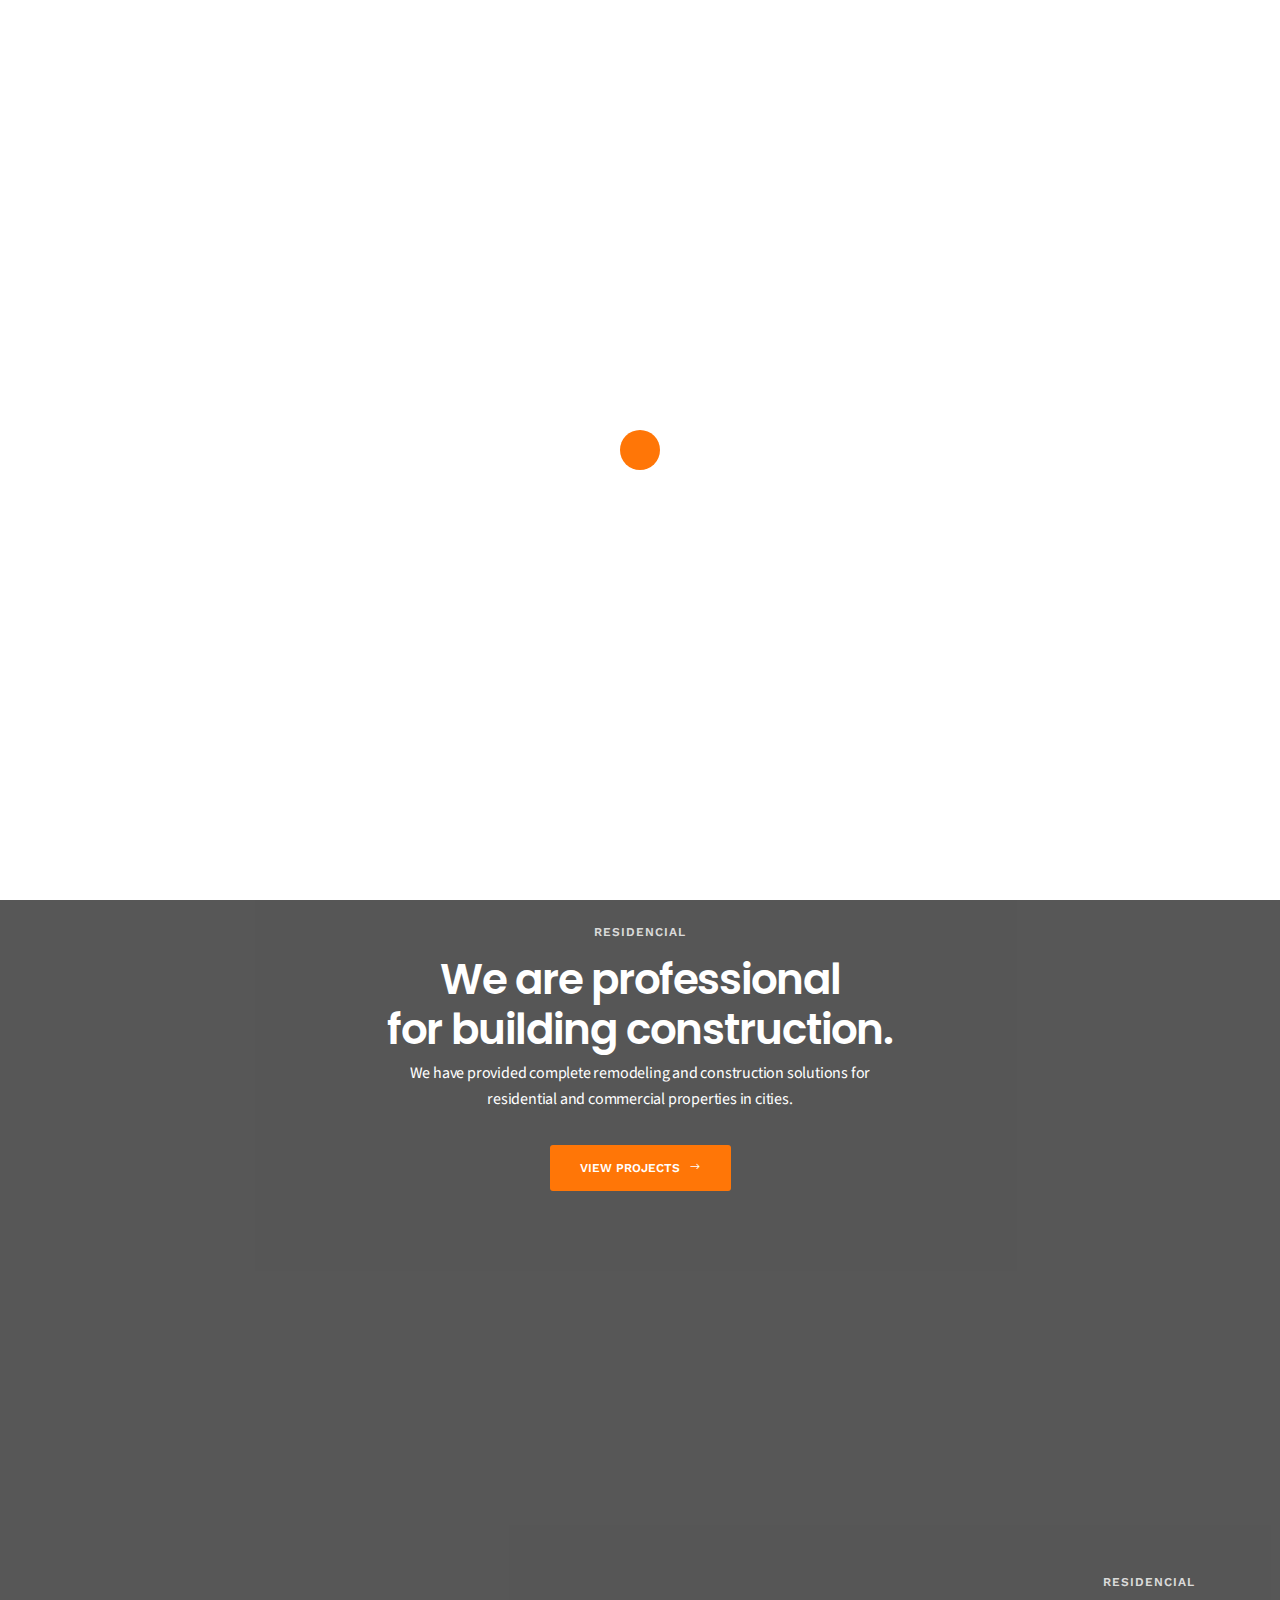
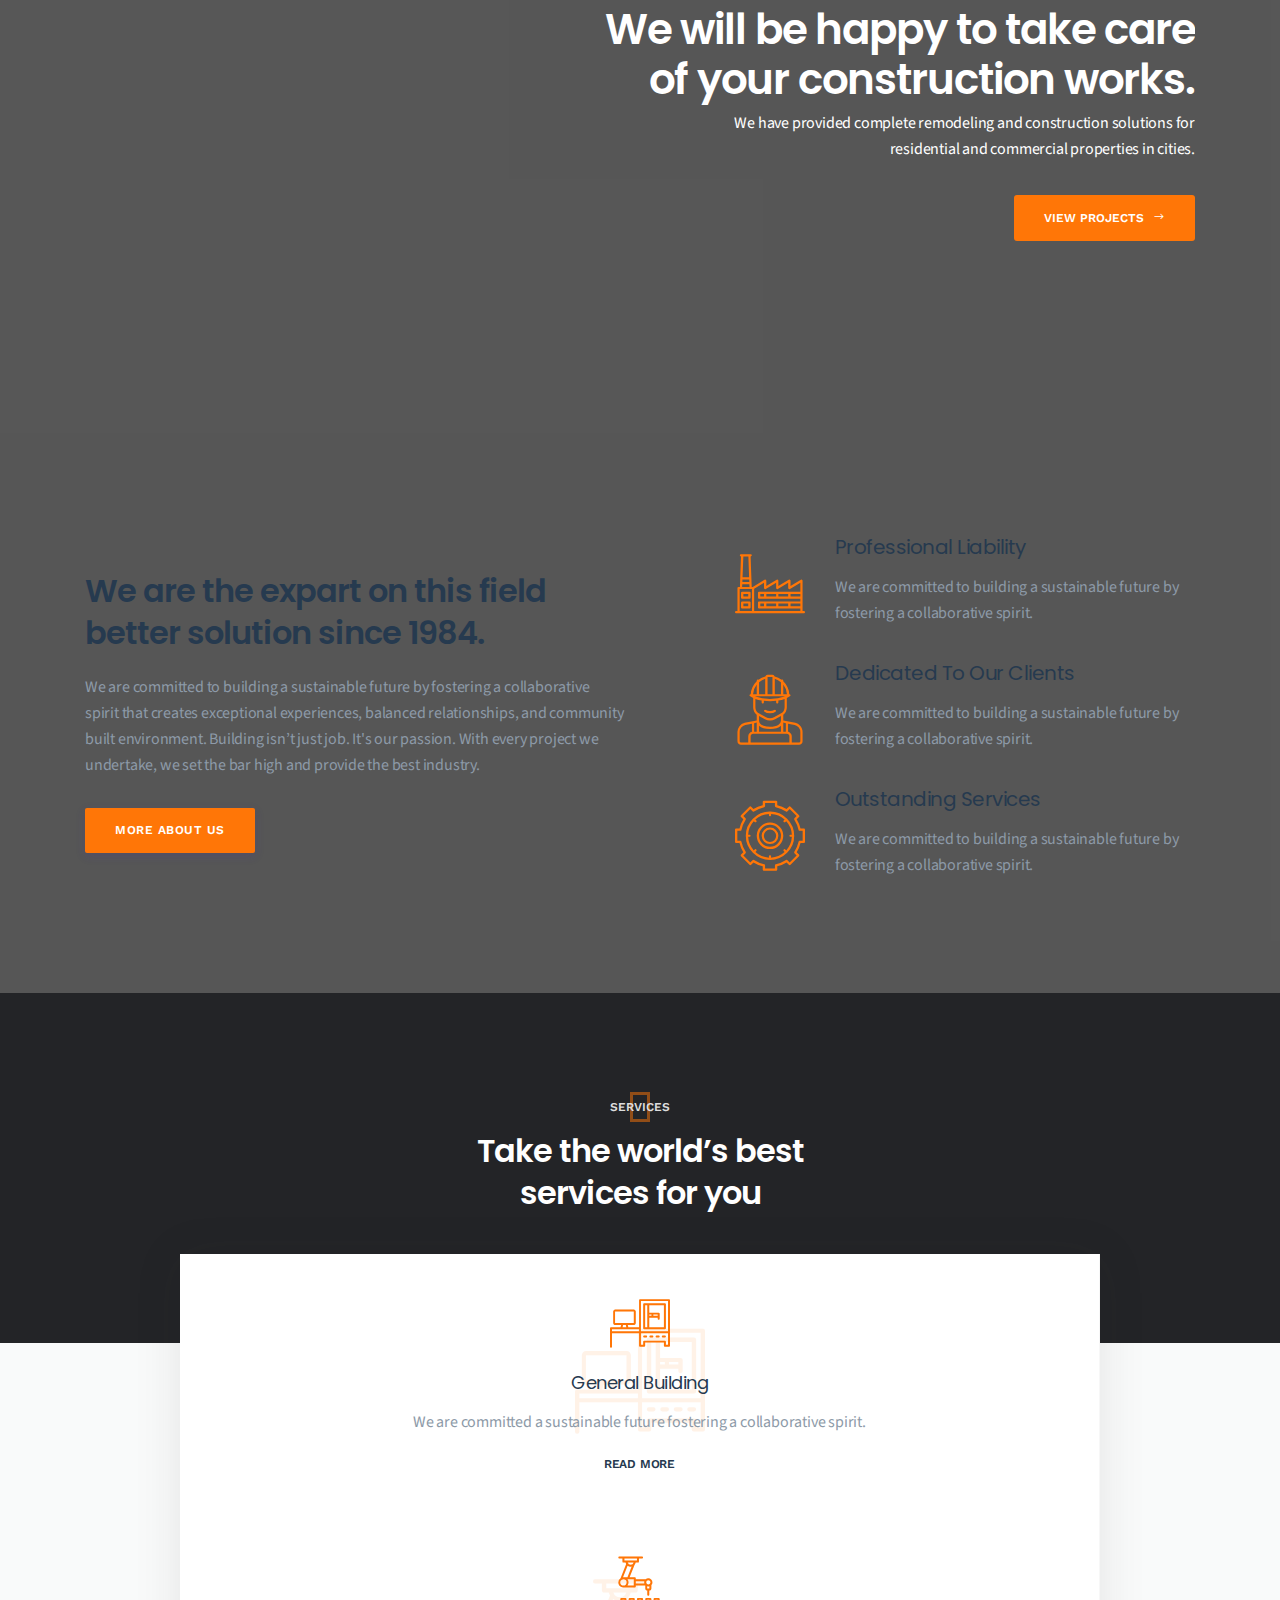
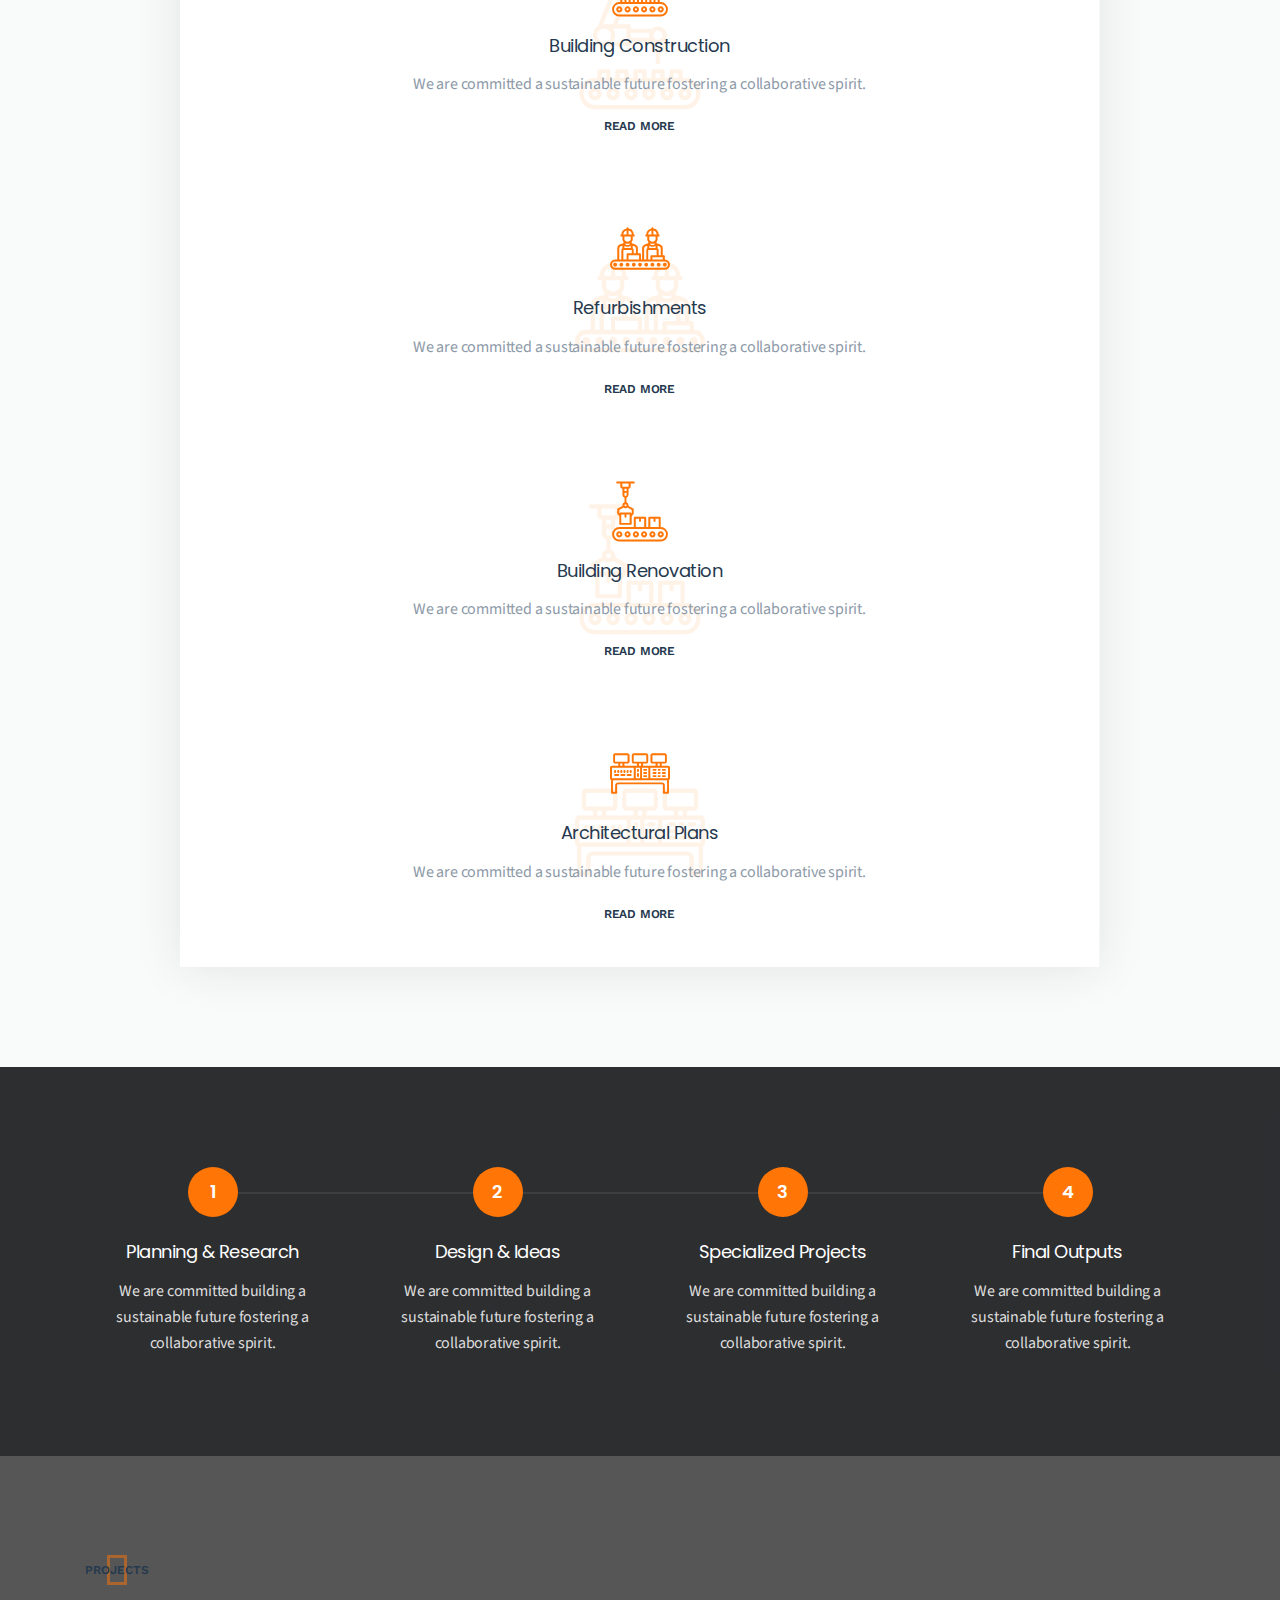
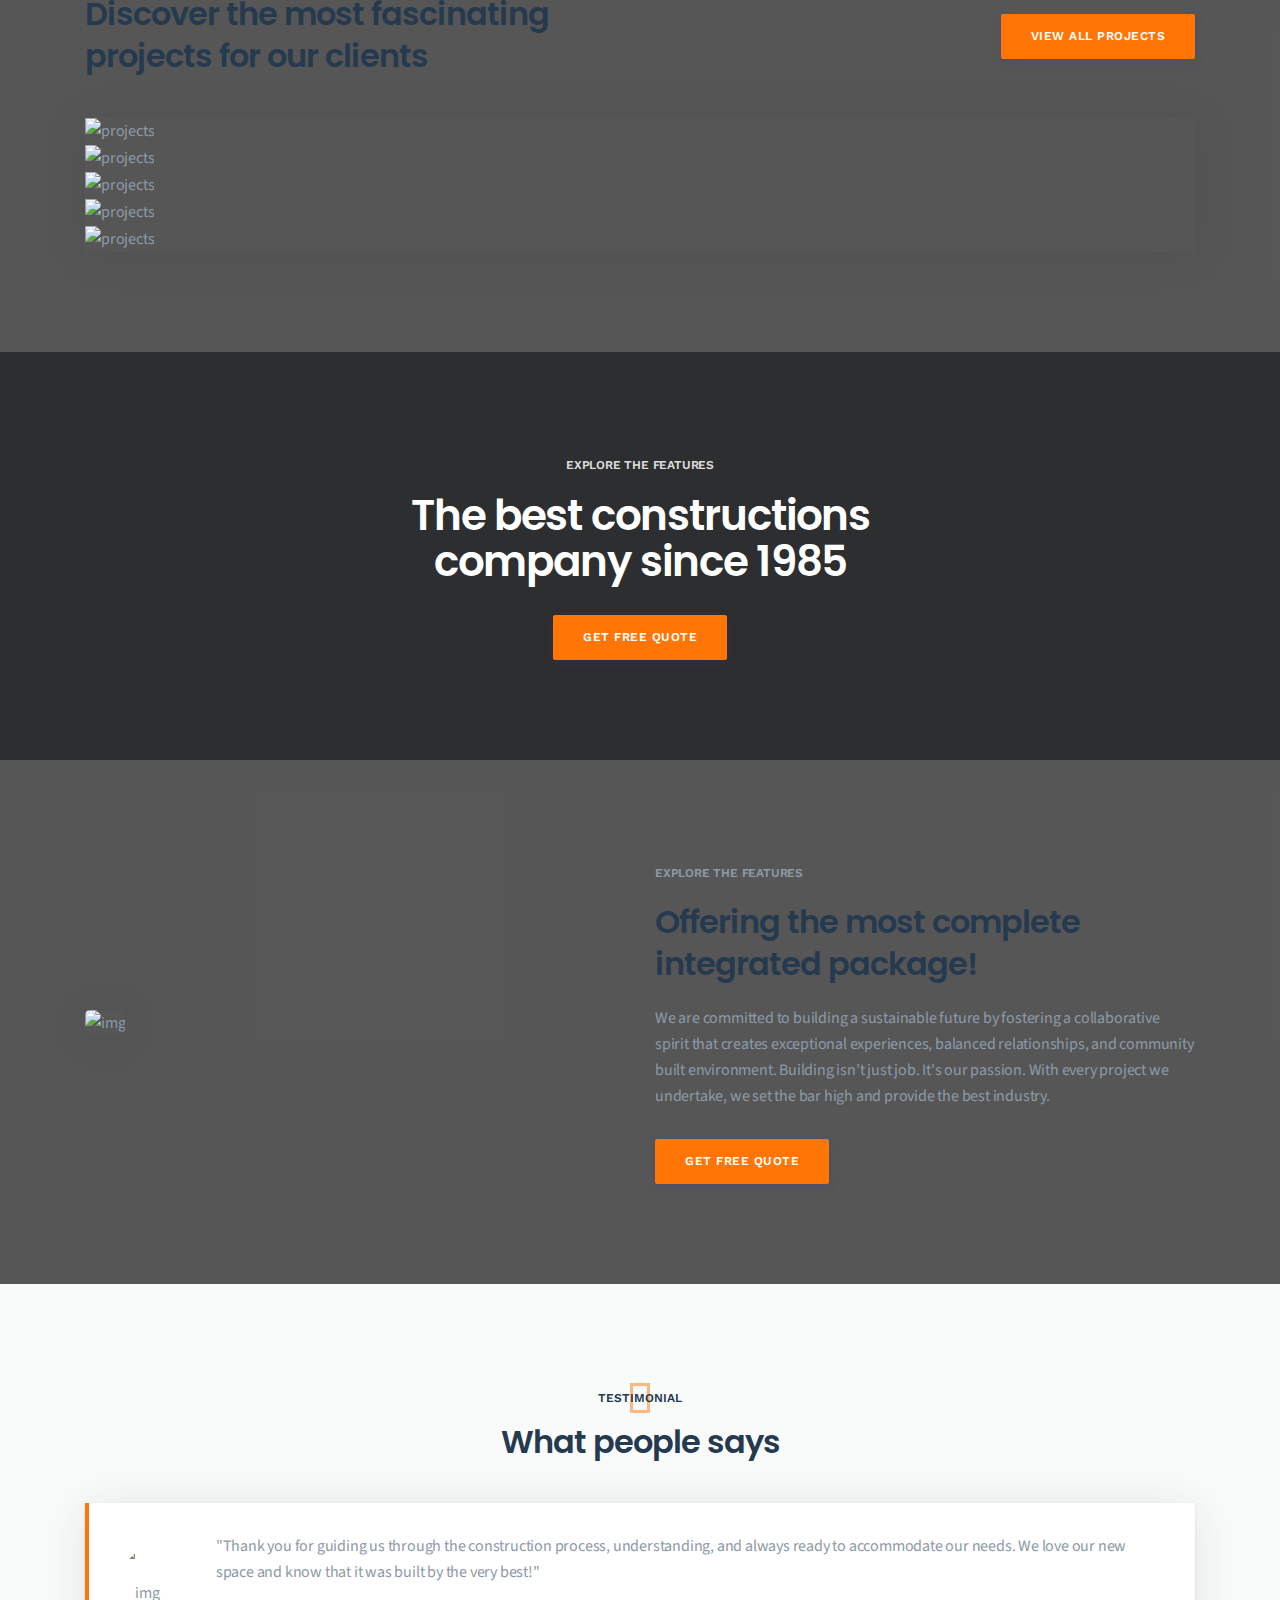
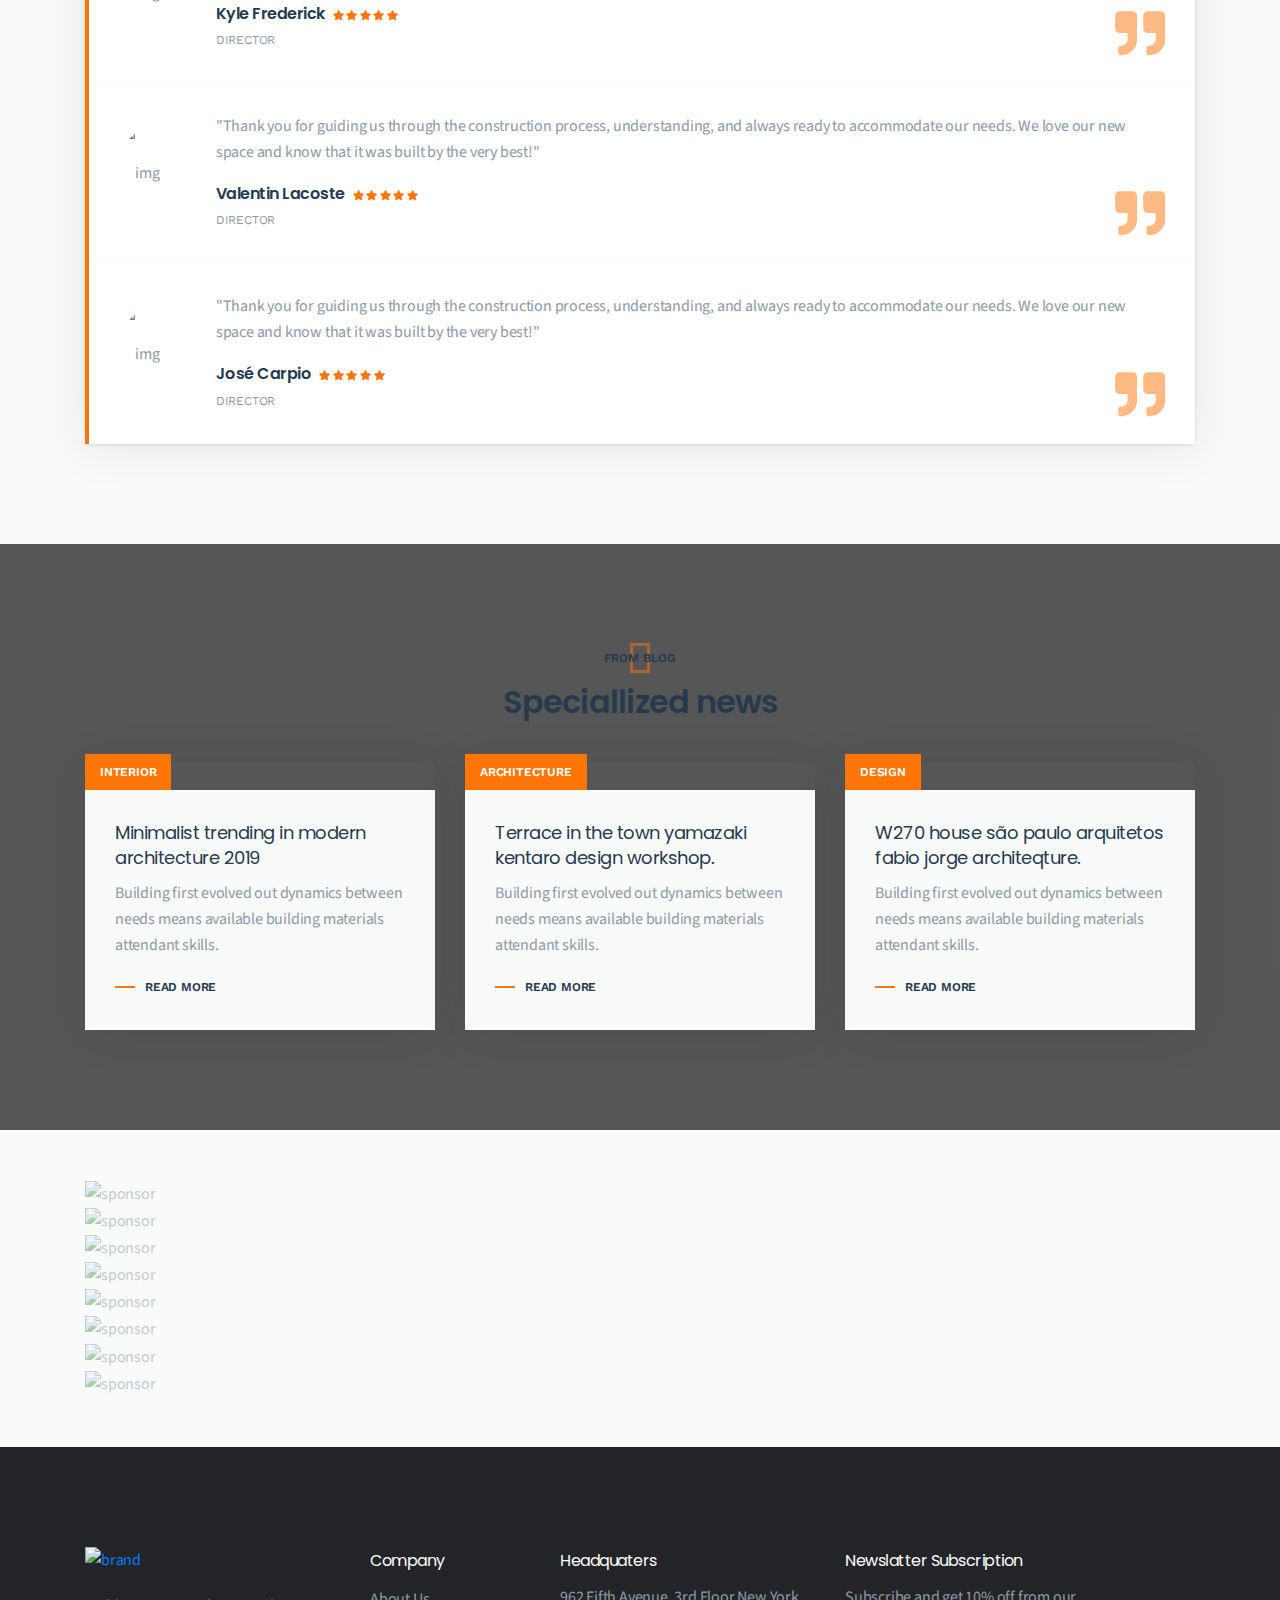
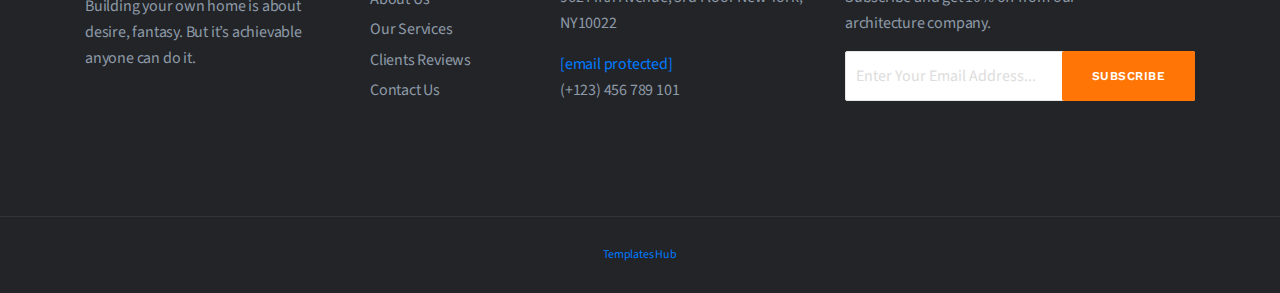
==== index.html @ 8f6a3c41 "Add files via upload" ====
<!doctype html>
<html class="no-js" lang="en"> 


<head>
<meta charset="utf-8">
<meta name="viewport" content="width=device-width, initial-scale=1">
<meta name="description" content="Construction & Building ">
<meta name="author" content="AlexaTheme">
<title>ULTAAS ENGINEERING Pvt. Ltd.</title>
<link rel="shortcut icon" type="image/x-icon" href="img/favicon.png">

<link rel="stylesheet" href="css/fontawesome.min.css">

<link rel="stylesheet" href="css/themify-icons.css">

<link rel="stylesheet" href="css/elegant-line-icons.css">

<link rel="stylesheet" href="css/elegant-font-icons.css">

<link rel="stylesheet" href="css/flaticon.css">

<link rel="stylesheet" href="css/animate.min.css">

<link rel="stylesheet" href="css/bootstrap.min.css">

<link rel="stylesheet" href="css/slick.css">

<link rel="stylesheet" href="css/slider.css">

<link rel="stylesheet" href="css/odometer.min.css">

<link rel="stylesheet" href="css/venobox/venobox.css">

<link rel="stylesheet" href="css/owl.carousel.css">

<link rel="stylesheet" href="css/main.css">

<link rel="stylesheet" href="css/responsive.css">
<script src="js/vendor/modernizr-2.8.3-respond-1.4.2.min.js"></script>
</head>
<body>

<div class="site-preloader-wrap">
<div class="spinner"></div>
</div>
<header class="header">
<div class="primary-header">
<div class="container">
<div class="primary-header-inner">
<div class="header-logo">
<a href="#"><img src="img/logo-dark.png" alt="Indico"></a>
</div>
<div class="header-menu-wrap">
<ul class="dl-menu">
<li><a href="#">Home</a>
<li><a href="about-us.html">About</a>
<li><a href="services-2.html">Services</a>
<li><a href="projects.html">Our Project</a>
<li><a href="team.html">Our Team</a></li>
<li><a href="contact.html">Contact</a></li>
</ul>
</div>
<div class="header-right">
<a class="menu-btn" href="#">Request a Quote</a>

<div class="mobile-menu-icon">
<div class="burger-menu">
<div class="line-menu line-half first-line"></div>
<div class="line-menu"></div>
<div class="line-menu line-half last-line"></div>
</div>
</div>
</div>
</div>
</div>
</div>
</header>
<div id="main-slider" class="dl-slider">
<div class="single-slide">
<div class="bg-img kenburns-top-right" style="background-image: url(img/slider-1.jpg);"></div>
<div class="overlay"></div>
<div class="slider-content-wrap d-flex align-items-center text-left">
<div class="container">
<div class="slider-content">
<div class="dl-caption medium"><div class="inner-layer"><div data-animation="fade-in-right" data-delay="1s">Residencial</div></div></div>
<div class="dl-caption big"><div class="inner-layer"><div data-animation="fade-in-left" data-delay="2s">We provide outstanding</div></div>
</div>
<div class="dl-caption big"><div class="inner-layer"><div data-animation="fade-in-left" data-delay="2.5s">construction services.</div></div></div>
<div class="dl-caption small"><div class="inner-layer"><div data-animation="fade-in-left" data-delay="3s">We have provided complete remodeling and construction solutions for <br>residential and commercial properties in cities.</div></div></div>
<div class="dl-btn-group">
<div class="inner-layer">
<a href="#" class="dl-btn" data-animation="fade-in-left" data-delay="3.5s">View Projects <i class="arrow_right"></i></a>
</div>
</div>
</div>
</div>
</div>
</div>
<div class="single-slide">
<div class="bg-img kenburns-top-right" style="background-image: url(img/slider-2.jpg);"></div>
<div class="overlay"></div>
<div class="slider-content-wrap d-flex align-items-center text-center">
<div class="container">
<div class="slider-content">
<div class="dl-caption medium"><div class="inner-layer"><div data-animation="fade-in-top" data-delay="1s">Residencial</div></div></div>
<div class="dl-caption big"><div class="inner-layer"><div data-animation="fade-in-bottom" data-delay="2s">We are professional</div></div>
</div>
<div class="dl-caption big"><div class="inner-layer"><div data-animation="fade-in-bottom" data-delay="2.5s">for building construction.</div></div></div>
<div class="dl-caption small"><div class="inner-layer"><div data-animation="fade-in-bottom" data-delay="3s">We have provided complete remodeling and construction solutions for <br>residential and commercial properties in cities.</div></div></div>
<div class="dl-btn-group">
<div class="inner-layer">
<a href="#" class="dl-btn" data-animation="fade-in-bottom" data-delay="3.5s">View Projects <i class="arrow_right"></i></a>
</div>
</div>
</div>
</div>
</div>
</div>
<div class="single-slide">
<div class="bg-img kenburns-top-right" style="background-image: url(img/slider-3.jpg);"></div>
<div class="overlay"></div>
<div class="slider-content-wrap d-flex align-items-center text-right">
<div class="container">
<div class="slider-content">
<div class="dl-caption medium"><div class="inner-layer"><div data-animation="fade-in-left" data-delay="1s">Residencial</div></div></div>
<div class="dl-caption big"><div class="inner-layer"><div data-animation="fade-in-right" data-delay="2s">We will be happy to take care</div></div>
</div>
<div class="dl-caption big"><div class="inner-layer"><div data-animation="fade-in-right" data-delay="2.5s">of your construction works.</div></div></div>
<div class="dl-caption small"><div class="inner-layer"><div data-animation="fade-in-right" data-delay="3s">We have provided complete remodeling and construction solutions for <br>residential and commercial properties in cities.</div></div></div>
<div class="dl-btn-group">
<div class="inner-layer">
<a href="#" class="dl-btn" data-animation="fade-in-right" data-delay="3.5s">View Projects <i class="arrow_right"></i></a>
</div>
</div>
</div>
</div>
</div>
</div>
</div>
<section class="about-section padding">
<div class="container">
<div class="row about-wrap">
<div class="col-lg-6 sm-padding">
<div class="about-content wow fadeInLeft">
<h2>We are the expart on this field better solution since 1984.</h2>
<p>We are committed to building a sustainable future by fostering a collaborative spirit that creates exceptional experiences, balanced relationships, and community built environment. Building isn’t just job. It's our passion. With every project we undertake, we set the bar high and provide the best industry.</p>
<a href="#" class="default-btn">More About Us</a>
</div>
</div>
<div class="col-lg-6 sm-padding">
<ul class="about-promo">
<li class="about-promo-item wow fadeInUp">
<i class="flaticon-factory"></i>
<div>
<h3>Professional Liability</h3>
<p>We are committed to building a sustainable future by fostering a collaborative spirit.</p>
</div>
</li>
<li class="about-promo-item wow fadeInUp" data-wow-delay="300ms">
<i class="flaticon-worker"></i>
 <div>
<h3>Dedicated To Our Clients</h3>
<p>We are committed to building a sustainable future by fostering a collaborative spirit.</p>
</div>
</li>
<li class="about-promo-item wow fadeInUp" data-wow-delay="500ms">
<i class="flaticon-gear"></i>
<div>
<h3>Outstanding Services</h3>
<p>We are committed to building a sustainable future by fostering a collaborative spirit.</p>
</div>
</li>
</ul>
</div>
</div>
</div>
</section>
<section class="service-section bg-grey padding">
<div class="dark-bg"></div>
<div class="section-heading dark-background text-center mb-40 wow fadeInUp" data-wow-delay="100ms">
<span>Services</span>
<h2>Take the world’s best <br> services for you</h2>
</div>
<div class="container">
<div class="row">
<div class="col-lg-10 offset-lg-1">
<div id="service-carousel" class="service-carousel box-shadow owl-carousel">
<div class="service-item">
<div class="service-icon">
<i class="flaticon-3d-printer"></i>
</div>
<h3>General Building</h3>
<p>We are committed a sustainable future fostering a collaborative spirit.</p>
<a href="#" class="read-more">Read More</a>
<div class="overlay-icon">
<i class="flaticon-3d-printer"></i>
</div>
</div>
<div class="service-item">
<div class="service-icon">
<i class="flaticon-industrial-robot"></i>
</div>
<h3>Building Construction</h3>
<p>We are committed a sustainable future fostering a collaborative spirit.</p>
<a href="#" class="read-more">Read More</a>
<div class="overlay-icon">
<i class="flaticon-industrial-robot"></i>
</div>
</div>
<div class="service-item">
<div class="service-icon">
<i class="flaticon-assembly-line"></i>
</div>
<h3>Refurbishments</h3>
<p>We are committed a sustainable future fostering a collaborative spirit.</p>
<a href="#" class="read-more">Read More</a>
<div class="overlay-icon">
<i class="flaticon-assembly-line"></i>
</div>
</div>
<div class="service-item">
<div class="service-icon">
<i class="flaticon-conveyor"></i>
</div>
<h3>Building Renovation</h3>
<p>We are committed a sustainable future fostering a collaborative spirit.</p>
<a href="#" class="read-more">Read More</a>
<div class="overlay-icon">
 <i class="flaticon-conveyor"></i>
</div>
</div>
<div class="service-item">
<div class="service-icon">
<i class="flaticon-control-system"></i>
</div>
<h3>Architectural Plans</h3>
<p>We are committed a sustainable future fostering a collaborative spirit.</p>
<a href="#" class="read-more">Read More</a>
<div class="overlay-icon">
<i class="flaticon-control-system"></i>
</div>
</div>
</div>
</div>
</div>
</div>
</section>
<section class="work-pro-section padding">
<div class="container">
<div class="row">
<div class="col-lg-3 col-sm-6 sm-padding">
<div class="work-pro-item text-center">
<span class="number">1</span>
<div class="number-line"></div>
<h3>Planning & Research</h3>
<p>We are committed building a sustainable future fostering a collaborative spirit.</p>
</div>
</div>
<div class="col-lg-3 col-sm-6 sm-padding">
<div class="work-pro-item text-center">
<span class="number">2</span>
<div class="number-line"></div>
<h3>Design & Ideas</h3>
<p>We are committed building a sustainable future fostering a collaborative spirit.</p>
</div>
</div>
<div class="col-lg-3 col-sm-6 sm-padding">
<div class="work-pro-item text-center">
<span class="number">3</span>
<div class="number-line"></div>
<h3>Specialized Projects</h3>
<p>We are committed building a sustainable future fostering a collaborative spirit.</p>
</div>
</div>
<div class="col-lg-3 col-sm-6 sm-padding">
<div class="work-pro-item text-center">
<span class="number">4</span>
<h3>Final Outputs</h3>
<p>We are committed building a sustainable future fostering a collaborative spirit.</p>
</div>
</div>
</div>
</div>
</section>
<section class="projects-section padding">
<div class="container">
<div class="row d-flex align-items-center">
<div class="col-lg-8 col-md-6">
<div class="section-heading mb-40">
<span>Projects</span>
<h2>Discover the most fascinating <br>projects for our clients</h2>
</div>
</div>
<div class="col-lg-4 col-md-6 text-right">
<a href="#" class="default-btn">View All Projects</a>
</div>
</div>
<div id="projects-carousel" class="projects-carousel box-shadow owl-carousel">
<div class="project-item">
<img src="img/project-1.jpg" alt="projects">
<div class="overlay"></div>
<a href="img/project-1.jpg" class="view-icon img-popup" data-gall="project"> <i class="fas fa-expand"></i></a>
<div class="projects-content">
<a href="#" class="category">Interior</a>
<h3><a href="#" class="tittle">Rectangular house near italy</a></h3>
</div>
</div>
<div class="project-item">
<img src="img/project-2.jpg" alt="projects">
<div class="overlay"></div>
<a href="img/project-2.jpg" class="view-icon img-popup" data-gall="project"> <i class="fas fa-expand"></i></a>
<div class="projects-content">
<a href="#" class="category">Architecture</a>
<h3><a href="#" class="tittle">Cathedral of brasilia brasilia</a></h3>
</div>
</div>
<div class="project-item">
<img src="img/project-3.jpg" alt="projects">
<div class="overlay"></div>
<a href="img/project-3.jpg" class="view-icon img-popup" data-gall="project"> <i class="fas fa-expand"></i></a>
<div class="projects-content">
<a href="#" class="category">Design</a>
<h3><a href="#" class="tittle">Harpa concert hall reykjavik</a></h3>
</div>
</div>
<div class="project-item">
<img src="img/project-4.jpg" alt="projects">
<div class="overlay"></div>
<a href="img/project-4.jpg" class="view-icon img-popup" data-gall="project"> <i class="fas fa-expand"></i></a>
<div class="projects-content">
<a href="#" class="category">Architecture</a>
<h3><a href="#" class="tittle">Milwauke museum wisconsin</a></h3>
</div>
</div>
<div class="project-item">
<img src="img/project-5.jpg" alt="projects">
<div class="overlay"></div>
<a href="img/project-5.jpg" class="view-icon img-popup" data-gall="project"> <i class="fas fa-expand"></i></a>
<div class="projects-content">
<a href="#" class="category">Design</a>
<h3><a href="#" class="tittle">The dancing house prague</a></h3>
</div>
</div>
</div>
</div>
</section>
<div class="cta-section padding">
<div class="container">
<div class="cta-content text-center">
<span class="wow fadeInUp">Explore The Features</span>
<h2 class="wow fadeInUp" data-wow-delay="300ms">The best constructions <br>company since 1985</h2>
<a href="#" class="default-btn wow fadeInUp" data-wow-delay="500ms">Get Free Quote</a>
</div>
</div>
</div>
<section class="content-section padding">
<div class="container">
<div class="row content-wrap">
<div class="col-lg-6 sm-padding wow fadeInLeft" data-wow-delay="100ms">
<img class="box-shadow" class="box-shadow" src="img/content-1.jpg" alt="img">
</div>
<div class="col-lg-6 sm-padding">
<div class="content-info wow fadeInRight" data-wow-delay="300ms">
<span>Explore The Features</span>
<h2>Offering the most complete integrated package!</h2>
<p>We are committed to building a sustainable future by fostering a collaborative spirit that creates exceptional experiences, balanced relationships, and community built environment. Building isn’t just job. It's our passion. With every project we undertake, we set the bar high and provide the best industry.</p>
<a href="#" class="default-btn">Get Free Quote</a>
</div>
</div>
</div>
</div>
</section>
<section class="testimonial-section bg-grey padding">
<div class="dots"></div>
<div class="container">
<div class="section-heading text-center mb-40 wow fadeInUp" data-wow-delay="100ms">
<span>Testimonial</span>
<h2>What people says</h2>
</div>
<div id="testimonial-carousel" class="testimonial-carousel box-shadow owl-carousel">
<div class="testi-item d-flex align-items-center">
<img src="img/testi-1.jpg" alt="img">
<div class="testi-content">
<p>"Thank you for guiding us through the construction process, understanding, and always ready to accommodate our needs. We love our new space and know that it was built by the very best!"</p>
<h3>Kyle Frederick</h3>
<ul class="rattings">
<li><i class="fa fa-star"></i></li>
<li><i class="fa fa-star"></i></li>
<li><i class="fa fa-star"></i></li>
<li><i class="fa fa-star"></i></li>
<li><i class="fa fa-star"></i></li>
</ul>
<span>Director</span>
</div>
<i class="fa fa-quote-right"></i>
</div>
<div class="testi-item d-flex align-items-center">
<img src="img/testi-2.jpg" alt="img">
<div class="testi-content">
<p>"Thank you for guiding us through the construction process, understanding, and always ready to accommodate our needs. We love our new space and know that it was built by the very best!"</p>
<h3>Valentin Lacoste</h3>
<ul class="rattings">
<li><i class="fa fa-star"></i></li>
<li><i class="fa fa-star"></i></li>
<li><i class="fa fa-star"></i></li>
<li><i class="fa fa-star"></i></li>
<li><i class="fa fa-star"></i></li>
</ul>
<span>Director</span>
</div>
<i class="fa fa-quote-right"></i>
</div>
<div class="testi-item d-flex align-items-center">
<img src="img/testi-3.jpg" alt="img">
<div class="testi-content">
<p>"Thank you for guiding us through the construction process, understanding, and always ready to accommodate our needs. We love our new space and know that it was built by the very best!"</p>
<h3>José Carpio</h3>
<ul class="rattings">
<li><i class="fa fa-star"></i></li>
<li><i class="fa fa-star"></i></li>
<li><i class="fa fa-star"></i></li>
<li><i class="fa fa-star"></i></li>
<li><i class="fa fa-star"></i></li>
</ul>
<span>Director</span>
</div>
<i class="fa fa-quote-right"></i>
</div>
</div>
</div>
</section>
<section class="blog-section padding">
<div class="container">
<div class="section-heading text-center mb-40 wow fadeInUp" data-wow-delay="100ms">
<span>From Blog</span>
<h2>Speciallized news</h2>
</div>
<div class="row blog-wrap">
<div class="col-lg-4 col-sm-6 sm-padding">
<div class="blog-item box-shadow">
<div class="blog-thumb">
<img src="img/post-1.jpg" alt="post">
<span class="category"><a href="#">interior</a></span>
</div>
<div class="blog-content">
<h3><a href="#">Minimalist trending in modern architecture 2019</a></h3>
<p>Building first evolved out dynamics between needs means available building materials attendant skills.</p>
<a href="#" class="read-more">Read More</a>
</div>
</div>
</div>
<div class="col-lg-4 col-sm-6 sm-padding">
<div class="blog-item box-shadow">
<div class="blog-thumb">
<img src="img/post-2.jpg" alt="post">
<span class="category"><a href="#">Architecture</a></span>
</div>
<div class="blog-content">
<h3><a href="#">Terrace in the town yamazaki kentaro design workshop.</a></h3>
<p>Building first evolved out dynamics between needs means available building materials attendant skills.</p>
<a href="#" class="read-more">Read More</a>
</div>
</div>
</div>
<div class="col-lg-4 col-sm-6 sm-padding">
<div class="blog-item box-shadow">
<div class="blog-thumb">
<img src="img/post-3.jpg" alt="post">
<span class="category"><a href="#">Design</a></span>
</div>
<div class="blog-content">
<h3><a href="#">W270 house são paulo arquitetos fabio jorge architeqture.</a></h3>
<p>Building first evolved out dynamics between needs means available building materials attendant skills.</p>
<a href="#" class="read-more">Read More</a>
</div>
</div>
</div>
</div>
</div>
</section>
<div class="sponsor-section bg-grey">
<div class="dots"></div>
<div class="container">
<div id="sponsor-carousel" class="sponsor-carousel owl-carousel">
<div class="sponsor-item">
<img src="img/sponsor1.png" alt="sponsor">
</div>
<div class="sponsor-item">
<img src="img/sponsor2.png" alt="sponsor">
</div>
<div class="sponsor-item">
<img src="img/sponsor3.png" alt="sponsor">
</div>
<div class="sponsor-item">
<img src="img/sponsor4.png" alt="sponsor">
</div>
<div class="sponsor-item">
<img src="img/sponsor5.png" alt="sponsor">
</div>
<div class="sponsor-item">
<img src="img/sponsor6.png" alt="sponsor">
</div>
<div class="sponsor-item">
<img src="img/sponsor7.png" alt="sponsor">
 </div>
<div class="sponsor-item">
<img src="img/sponsor8.png" alt="sponsor">
</div>
</div>
</div>
</div>
<section class="widget-section padding">
<div class="container">
<div class="row">
<div class="col-lg-3 col-sm-6 sm-padding">
<div class="widget-content">
<a href="#"><img src="img/logo-light.png" alt="brand"></a>
<p>Building your own home is about desire, fantasy. But it’s achievable anyone can do it.</p>
</div>
</div>
<div class="col-lg-2 col-sm-6 sm-padding">
<div class="widget-content">
<h4>Company</h4>
<ul class="widget-links">
<li><a href="#">About Us</a></li>
<li><a href="#">Our Services</a></li>
<li><a href="#">Clients Reviews</a></li>
<li><a href="#">Contact Us</a></li>
</ul>
</div>
</div>
<div class="col-lg-3 col-sm-6 sm-padding">
<div class="widget-content">
<h4>Headquaters</h4>
<p>962 Fifth Avenue, 3rd Floor New York, NY10022</p>
<span><a href="http://html.dynamiclayers.net/cdn-cgi/l/email-protection" class="__cf_email__" data-cfemail="a8e0cdc4c4c7e8e9c4cdd0c9fcc0cdc5cd86c6cddc">[email&#160;protected]</a></span>
<span>(+123) 456 789 101</span>
</div>
</div>
<div class="col-lg-4 col-sm-6 sm-padding">
<div class="widget-content">
<h4>Newslatter Subscription</h4>
<p>Subscribe and get 10% off from our <br>architecture company.</p>
<div class="subscribe-box clearfix">
<div class="subscribe-form-wrap">
<form action="#" class="subscribe-form">
<input type="email" name="email" id="subs-email" class="form-input" placeholder="Enter Your Email Address...">
<button type="submit" class="submit-btn">Subscribe</button>
<div id="subscribe-result">
<p class="subscription-success"></p>
<p class="subscription-error"></p>
</div>
</form>
</div>
</div>
</div>
</div>
</div>
</div>
</section>
<footer class="footer-section align-center">
<div class="container">
<p><a href="templateshub.net">Templates Hub</a></p>
</div>
</footer>
<a data-scroll href="#header" id="scroll-to-top"><i class="arrow_carrot-up"></i></a>

<script data-cfasync="false" src="../../cdn-cgi/scripts/5c5dd728/cloudflare-static/email-decode.min.js"></script><script src="js/vendor/jquery-1.12.4.min.js"></script>

<script src="js/vendor/bootstrap.min.js"></script>

<script src="js/vendor/tether.min.js"></script>

<script src="js/vendor/headroom.min.js"></script>

<script src="js/vendor/owl.carousel.min.js"></script>

<script src="js/vendor/smooth-scroll.min.js"></script>

<script src="js/vendor/venobox.min.js"></script>

<script src="js/vendor/jquery.ajaxchimp.min.js"></script>

<script src="js/vendor/slick.min.js"></script>

<script src="js/vendor/waypoints.min.js"></script>

<script src="js/vendor/odometer.min.js"></script>

<script src="js/vendor/wow.min.js"></script>

<script src="js/main.js"></script>
</body>

</html>
---- css/themify-icons.css ----
@font-face{font-family:themify;src:url(../fonts/themify9f24.eot?-fvbane);src:url(../fonts/themifyd41d.eot?#iefix-fvbane) format('embedded-opentype'),url(../fonts/themify9f24.woff?-fvbane) format('woff'),url(../fonts/themify9f24.ttf?-fvbane) format('truetype'),url(../fonts/themify9f24.svg?-fvbane#themify) format('svg');font-weight:400;font-style:normal}[class*=" ti-"],[class^=ti-]{font-family:themify;speak:none;font-style:normal;font-weight:400;font-variant:normal;text-transform:none;line-height:1;-webkit-font-smoothing:antialiased;-moz-osx-font-smoothing:grayscale}.ti-wand:before{content:"\e600"}.ti-volume:before{content:"\e601"}.ti-user:before{content:"\e602"}.ti-unlock:before{content:"\e603"}.ti-unlink:before{content:"\e604"}.ti-trash:before{content:"\e605"}.ti-thought:before{content:"\e606"}.ti-target:before{content:"\e607"}.ti-tag:before{content:"\e608"}.ti-tablet:before{content:"\e609"}.ti-star:before{content:"\e60a"}.ti-spray:before{content:"\e60b"}.ti-signal:before{content:"\e60c"}.ti-shopping-cart:before{content:"\e60d"}.ti-shopping-cart-full:before{content:"\e60e"}.ti-settings:before{content:"\e60f"}.ti-search:before{content:"\e610"}.ti-zoom-in:before{content:"\e611"}.ti-zoom-out:before{content:"\e612"}.ti-cut:before{content:"\e613"}.ti-ruler:before{content:"\e614"}.ti-ruler-pencil:before{content:"\e615"}.ti-ruler-alt:before{content:"\e616"}.ti-bookmark:before{content:"\e617"}.ti-bookmark-alt:before{content:"\e618"}.ti-reload:before{content:"\e619"}.ti-plus:before{content:"\e61a"}.ti-pin:before{content:"\e61b"}.ti-pencil:before{content:"\e61c"}.ti-pencil-alt:before{content:"\e61d"}.ti-paint-roller:before{content:"\e61e"}.ti-paint-bucket:before{content:"\e61f"}.ti-na:before{content:"\e620"}.ti-mobile:before{content:"\e621"}.ti-minus:before{content:"\e622"}.ti-medall:before{content:"\e623"}.ti-medall-alt:before{content:"\e624"}.ti-marker:before{content:"\e625"}.ti-marker-alt:before{content:"\e626"}.ti-arrow-up:before{content:"\e627"}.ti-arrow-right:before{content:"\e628"}.ti-arrow-left:before{content:"\e629"}.ti-arrow-down:before{content:"\e62a"}.ti-lock:before{content:"\e62b"}.ti-location-arrow:before{content:"\e62c"}.ti-link:before{content:"\e62d"}.ti-layout:before{content:"\e62e"}.ti-layers:before{content:"\e62f"}.ti-layers-alt:before{content:"\e630"}.ti-key:before{content:"\e631"}.ti-import:before{content:"\e632"}.ti-image:before{content:"\e633"}.ti-heart:before{content:"\e634"}.ti-heart-broken:before{content:"\e635"}.ti-hand-stop:before{content:"\e636"}.ti-hand-open:before{content:"\e637"}.ti-hand-drag:before{content:"\e638"}.ti-folder:before{content:"\e639"}.ti-flag:before{content:"\e63a"}.ti-flag-alt:before{content:"\e63b"}.ti-flag-alt-2:before{content:"\e63c"}.ti-eye:before{content:"\e63d"}.ti-export:before{content:"\e63e"}.ti-exchange-vertical:before{content:"\e63f"}.ti-desktop:before{content:"\e640"}.ti-cup:before{content:"\e641"}.ti-crown:before{content:"\e642"}.ti-comments:before{content:"\e643"}.ti-comment:before{content:"\e644"}.ti-comment-alt:before{content:"\e645"}.ti-close:before{content:"\e646"}.ti-clip:before{content:"\e647"}.ti-angle-up:before{content:"\e648"}.ti-angle-right:before{content:"\e649"}.ti-angle-left:before{content:"\e64a"}.ti-angle-down:before{content:"\e64b"}.ti-check:before{content:"\e64c"}.ti-check-box:before{content:"\e64d"}.ti-camera:before{content:"\e64e"}.ti-announcement:before{content:"\e64f"}.ti-brush:before{content:"\e650"}.ti-briefcase:before{content:"\e651"}.ti-bolt:before{content:"\e652"}.ti-bolt-alt:before{content:"\e653"}.ti-blackboard:before{content:"\e654"}.ti-bag:before{content:"\e655"}.ti-move:before{content:"\e656"}.ti-arrows-vertical:before{content:"\e657"}.ti-arrows-horizontal:before{content:"\e658"}.ti-fullscreen:before{content:"\e659"}.ti-arrow-top-right:before{content:"\e65a"}.ti-arrow-top-left:before{content:"\e65b"}.ti-arrow-circle-up:before{content:"\e65c"}.ti-arrow-circle-right:before{content:"\e65d"}.ti-arrow-circle-left:before{content:"\e65e"}.ti-arrow-circle-down:before{content:"\e65f"}.ti-angle-double-up:before{content:"\e660"}.ti-angle-double-right:before{content:"\e661"}.ti-angle-double-left:before{content:"\e662"}.ti-angle-double-down:before{content:"\e663"}.ti-zip:before{content:"\e664"}.ti-world:before{content:"\e665"}.ti-wheelchair:before{content:"\e666"}.ti-view-list:before{content:"\e667"}.ti-view-list-alt:before{content:"\e668"}.ti-view-grid:before{content:"\e669"}.ti-uppercase:before{content:"\e66a"}.ti-upload:before{content:"\e66b"}.ti-underline:before{content:"\e66c"}.ti-truck:before{content:"\e66d"}.ti-timer:before{content:"\e66e"}.ti-ticket:before{content:"\e66f"}.ti-thumb-up:before{content:"\e670"}.ti-thumb-down:before{content:"\e671"}.ti-text:before{content:"\e672"}.ti-stats-up:before{content:"\e673"}.ti-stats-down:before{content:"\e674"}.ti-split-v:before{content:"\e675"}.ti-split-h:before{content:"\e676"}.ti-smallcap:before{content:"\e677"}.ti-shine:before{content:"\e678"}.ti-shift-right:before{content:"\e679"}.ti-shift-left:before{content:"\e67a"}.ti-shield:before{content:"\e67b"}.ti-notepad:before{content:"\e67c"}.ti-server:before{content:"\e67d"}.ti-quote-right:before{content:"\e67e"}.ti-quote-left:before{content:"\e67f"}.ti-pulse:before{content:"\e680"}.ti-printer:before{content:"\e681"}.ti-power-off:before{content:"\e682"}.ti-plug:before{content:"\e683"}.ti-pie-chart:before{content:"\e684"}.ti-paragraph:before{content:"\e685"}.ti-panel:before{content:"\e686"}.ti-package:before{content:"\e687"}.ti-music:before{content:"\e688"}.ti-music-alt:before{content:"\e689"}.ti-mouse:before{content:"\e68a"}.ti-mouse-alt:before{content:"\e68b"}.ti-money:before{content:"\e68c"}.ti-microphone:before{content:"\e68d"}.ti-menu:before{content:"\e68e"}.ti-menu-alt:before{content:"\e68f"}.ti-map:before{content:"\e690"}.ti-map-alt:before{content:"\e691"}.ti-loop:before{content:"\e692"}.ti-location-pin:before{content:"\e693"}.ti-list:before{content:"\e694"}.ti-light-bulb:before{content:"\e695"}.ti-Italic:before{content:"\e696"}.ti-info:before{content:"\e697"}.ti-infinite:before{content:"\e698"}.ti-id-badge:before{content:"\e699"}.ti-hummer:before{content:"\e69a"}.ti-home:before{content:"\e69b"}.ti-help:before{content:"\e69c"}.ti-headphone:before{content:"\e69d"}.ti-harddrives:before{content:"\e69e"}.ti-harddrive:before{content:"\e69f"}.ti-gift:before{content:"\e6a0"}.ti-game:before{content:"\e6a1"}.ti-filter:before{content:"\e6a2"}.ti-files:before{content:"\e6a3"}.ti-file:before{content:"\e6a4"}.ti-eraser:before{content:"\e6a5"}.ti-envelope:before{content:"\e6a6"}.ti-download:before{content:"\e6a7"}.ti-direction:before{content:"\e6a8"}.ti-direction-alt:before{content:"\e6a9"}.ti-dashboard:before{content:"\e6aa"}.ti-control-stop:before{content:"\e6ab"}.ti-control-shuffle:before{content:"\e6ac"}.ti-control-play:before{content:"\e6ad"}.ti-control-pause:before{content:"\e6ae"}.ti-control-forward:before{content:"\e6af"}.ti-control-backward:before{content:"\e6b0"}.ti-cloud:before{content:"\e6b1"}.ti-cloud-up:before{content:"\e6b2"}.ti-cloud-down:before{content:"\e6b3"}.ti-clipboard:before{content:"\e6b4"}.ti-car:before{content:"\e6b5"}.ti-calendar:before{content:"\e6b6"}.ti-book:before{content:"\e6b7"}.ti-bell:before{content:"\e6b8"}.ti-basketball:before{content:"\e6b9"}.ti-bar-chart:before{content:"\e6ba"}.ti-bar-chart-alt:before{content:"\e6bb"}.ti-back-right:before{content:"\e6bc"}.ti-back-left:before{content:"\e6bd"}.ti-arrows-corner:before{content:"\e6be"}.ti-archive:before{content:"\e6bf"}.ti-anchor:before{content:"\e6c0"}.ti-align-right:before{content:"\e6c1"}.ti-align-left:before{content:"\e6c2"}.ti-align-justify:before{content:"\e6c3"}.ti-align-center:before{content:"\e6c4"}.ti-alert:before{content:"\e6c5"}.ti-alarm-clock:before{content:"\e6c6"}.ti-agenda:before{content:"\e6c7"}.ti-write:before{content:"\e6c8"}.ti-window:before{content:"\e6c9"}.ti-widgetized:before{content:"\e6ca"}.ti-widget:before{content:"\e6cb"}.ti-widget-alt:before{content:"\e6cc"}.ti-wallet:before{content:"\e6cd"}.ti-video-clapper:before{content:"\e6ce"}.ti-video-camera:before{content:"\e6cf"}.ti-vector:before{content:"\e6d0"}.ti-themify-logo:before{content:"\e6d1"}.ti-themify-favicon:before{content:"\e6d2"}.ti-themify-favicon-alt:before{content:"\e6d3"}.ti-support:before{content:"\e6d4"}.ti-stamp:before{content:"\e6d5"}.ti-split-v-alt:before{content:"\e6d6"}.ti-slice:before{content:"\e6d7"}.ti-shortcode:before{content:"\e6d8"}.ti-shift-right-alt:before{content:"\e6d9"}.ti-shift-left-alt:before{content:"\e6da"}.ti-ruler-alt-2:before{content:"\e6db"}.ti-receipt:before{content:"\e6dc"}.ti-pin2:before{content:"\e6dd"}.ti-pin-alt:before{content:"\e6de"}.ti-pencil-alt2:before{content:"\e6df"}.ti-palette:before{content:"\e6e0"}.ti-more:before{content:"\e6e1"}.ti-more-alt:before{content:"\e6e2"}.ti-microphone-alt:before{content:"\e6e3"}.ti-magnet:before{content:"\e6e4"}.ti-line-double:before{content:"\e6e5"}.ti-line-dotted:before{content:"\e6e6"}.ti-line-dashed:before{content:"\e6e7"}.ti-layout-width-full:before{content:"\e6e8"}.ti-layout-width-default:before{content:"\e6e9"}.ti-layout-width-default-alt:before{content:"\e6ea"}.ti-layout-tab:before{content:"\e6eb"}.ti-layout-tab-window:before{content:"\e6ec"}.ti-layout-tab-v:before{content:"\e6ed"}.ti-layout-tab-min:before{content:"\e6ee"}.ti-layout-slider:before{content:"\e6ef"}.ti-layout-slider-alt:before{content:"\e6f0"}.ti-layout-sidebar-right:before{content:"\e6f1"}.ti-layout-sidebar-none:before{content:"\e6f2"}.ti-layout-sidebar-left:before{content:"\e6f3"}.ti-layout-placeholder:before{content:"\e6f4"}.ti-layout-menu:before{content:"\e6f5"}.ti-layout-menu-v:before{content:"\e6f6"}.ti-layout-menu-separated:before{content:"\e6f7"}.ti-layout-menu-full:before{content:"\e6f8"}.ti-layout-media-right-alt:before{content:"\e6f9"}.ti-layout-media-right:before{content:"\e6fa"}.ti-layout-media-overlay:before{content:"\e6fb"}.ti-layout-media-overlay-alt:before{content:"\e6fc"}.ti-layout-media-overlay-alt-2:before{content:"\e6fd"}.ti-layout-media-left-alt:before{content:"\e6fe"}.ti-layout-media-left:before{content:"\e6ff"}.ti-layout-media-center-alt:before{content:"\e700"}.ti-layout-media-center:before{content:"\e701"}.ti-layout-list-thumb:before{content:"\e702"}.ti-layout-list-thumb-alt:before{content:"\e703"}.ti-layout-list-post:before{content:"\e704"}.ti-layout-list-large-image:before{content:"\e705"}.ti-layout-line-solid:before{content:"\e706"}.ti-layout-grid4:before{content:"\e707"}.ti-layout-grid3:before{content:"\e708"}.ti-layout-grid2:before{content:"\e709"}.ti-layout-grid2-thumb:before{content:"\e70a"}.ti-layout-cta-right:before{content:"\e70b"}.ti-layout-cta-left:before{content:"\e70c"}.ti-layout-cta-center:before{content:"\e70d"}.ti-layout-cta-btn-right:before{content:"\e70e"}.ti-layout-cta-btn-left:before{content:"\e70f"}.ti-layout-column4:before{content:"\e710"}.ti-layout-column3:before{content:"\e711"}.ti-layout-column2:before{content:"\e712"}.ti-layout-accordion-separated:before{content:"\e713"}.ti-layout-accordion-merged:before{content:"\e714"}.ti-layout-accordion-list:before{content:"\e715"}.ti-ink-pen:before{content:"\e716"}.ti-info-alt:before{content:"\e717"}.ti-help-alt:before{content:"\e718"}.ti-headphone-alt:before{content:"\e719"}.ti-hand-point-up:before{content:"\e71a"}.ti-hand-point-right:before{content:"\e71b"}.ti-hand-point-left:before{content:"\e71c"}.ti-hand-point-down:before{content:"\e71d"}.ti-gallery:before{content:"\e71e"}.ti-face-smile:before{content:"\e71f"}.ti-face-sad:before{content:"\e720"}.ti-credit-card:before{content:"\e721"}.ti-control-skip-forward:before{content:"\e722"}.ti-control-skip-backward:before{content:"\e723"}.ti-control-record:before{content:"\e724"}.ti-control-eject:before{content:"\e725"}.ti-comments-smiley:before{content:"\e726"}.ti-brush-alt:before{content:"\e727"}.ti-youtube:before{content:"\e728"}.ti-vimeo:before{content:"\e729"}.ti-twitter:before{content:"\e72a"}.ti-time:before{content:"\e72b"}.ti-tumblr:before{content:"\e72c"}.ti-skype:before{content:"\e72d"}.ti-share:before{content:"\e72e"}.ti-share-alt:before{content:"\e72f"}.ti-rocket:before{content:"\e730"}.ti-pinterest:before{content:"\e731"}.ti-new-window:before{content:"\e732"}.ti-microsoft:before{content:"\e733"}.ti-list-ol:before{content:"\e734"}.ti-linkedin:before{content:"\e735"}.ti-layout-sidebar-2:before{content:"\e736"}.ti-layout-grid4-alt:before{content:"\e737"}.ti-layout-grid3-alt:before{content:"\e738"}.ti-layout-grid2-alt:before{content:"\e739"}.ti-layout-column4-alt:before{content:"\e73a"}.ti-layout-column3-alt:before{content:"\e73b"}.ti-layout-column2-alt:before{content:"\e73c"}.ti-instagram:before{content:"\e73d"}.ti-google:before{content:"\e73e"}.ti-github:before{content:"\e73f"}.ti-flickr:before{content:"\e740"}.ti-facebook:before{content:"\e741"}.ti-dropbox:before{content:"\e742"}.ti-dribbble:before{content:"\e743"}.ti-apple:before{content:"\e744"}.ti-android:before{content:"\e745"}.ti-save:before{content:"\e746"}.ti-save-alt:before{content:"\e747"}.ti-yahoo:before{content:"\e748"}.ti-wordpress:before{content:"\e749"}.ti-vimeo-alt:before{content:"\e74a"}.ti-twitter-alt:before{content:"\e74b"}.ti-tumblr-alt:before{content:"\e74c"}.ti-trello:before{content:"\e74d"}.ti-stack-overflow:before{content:"\e74e"}.ti-soundcloud:before{content:"\e74f"}.ti-sharethis:before{content:"\e750"}.ti-sharethis-alt:before{content:"\e751"}.ti-reddit:before{content:"\e752"}.ti-pinterest-alt:before{content:"\e753"}.ti-microsoft-alt:before{content:"\e754"}.ti-linux:before{content:"\e755"}.ti-jsfiddle:before{content:"\e756"}.ti-joomla:before{content:"\e757"}.ti-html5:before{content:"\e758"}.ti-flickr-alt:before{content:"\e759"}.ti-email:before{content:"\e75a"}.ti-drupal:before{content:"\e75b"}.ti-dropbox-alt:before{content:"\e75c"}.ti-css3:before{content:"\e75d"}.ti-rss:before{content:"\e75e"}.ti-rss-alt:before{content:"\e75f"}
---- css/elegant-line-icons.css ----
@font-face{font-family:et-line;src:url(../fonts/et-line.eot);src:url(../fonts/et-lined41d.eot?#iefix) format('embedded-opentype'),url(../fonts/et-line.woff) format('woff'),url(../fonts/et-line.ttf) format('truetype'),url(../fonts/et-line.svg#et-line) format('svg');font-weight:400;font-style:normal}[data-icon]:before{font-family:et-line;content:attr(data-icon);speak:none;font-weight:400;font-variant:normal;text-transform:none;line-height:1;-webkit-font-smoothing:antialiased;-moz-osx-font-smoothing:grayscale;display:inline-block}.icon-mobile,.icon-laptop,.icon-desktop,.icon-tablet,.icon-phone,.icon-document,.icon-documents,.icon-search,.icon-clipboard,.icon-newspaper,.icon-notebook,.icon-book-open,.icon-browser,.icon-calendar,.icon-presentation,.icon-picture,.icon-pictures,.icon-video,.icon-camera,.icon-printer,.icon-toolbox,.icon-briefcase,.icon-wallet,.icon-gift,.icon-bargraph,.icon-grid,.icon-expand,.icon-focus,.icon-edit,.icon-adjustments,.icon-ribbon,.icon-hourglass,.icon-lock,.icon-megaphone,.icon-shield,.icon-trophy,.icon-flag,.icon-map,.icon-puzzle,.icon-basket,.icon-envelope,.icon-streetsign,.icon-telescope,.icon-gears,.icon-key,.icon-paperclip,.icon-attachment,.icon-pricetags,.icon-lightbulb,.icon-layers,.icon-pencil,.icon-tools,.icon-tools-2,.icon-scissors,.icon-paintbrush,.icon-magnifying-glass,.icon-circle-compass,.icon-linegraph,.icon-mic,.icon-strategy,.icon-beaker,.icon-caution,.icon-recycle,.icon-anchor,.icon-profile-male,.icon-profile-female,.icon-bike,.icon-wine,.icon-hotairballoon,.icon-globe,.icon-genius,.icon-map-pin,.icon-dial,.icon-chat,.icon-heart,.icon-cloud,.icon-upload,.icon-download,.icon-target,.icon-hazardous,.icon-piechart,.icon-speedometer,.icon-global,.icon-compass,.icon-lifesaver,.icon-clock,.icon-aperture,.icon-quote,.icon-scope,.icon-alarmclock,.icon-refresh,.icon-happy,.icon-sad,.icon-facebook,.icon-twitter,.icon-googleplus,.icon-rss,.icon-tumblr,.icon-linkedin,.icon-dribbble{font-family:et-line;speak:none;font-style:normal;font-weight:400;font-variant:normal;text-transform:none;line-height:1;-webkit-font-smoothing:antialiased;-moz-osx-font-smoothing:grayscale;display:inline-block}.icon-mobile:before{content:"\e000"}.icon-laptop:before{content:"\e001"}.icon-desktop:before{content:"\e002"}.icon-tablet:before{content:"\e003"}.icon-phone:before{content:"\e004"}.icon-document:before{content:"\e005"}.icon-documents:before{content:"\e006"}.icon-search:before{content:"\e007"}.icon-clipboard:before{content:"\e008"}.icon-newspaper:before{content:"\e009"}.icon-notebook:before{content:"\e00a"}.icon-book-open:before{content:"\e00b"}.icon-browser:before{content:"\e00c"}.icon-calendar:before{content:"\e00d"}.icon-presentation:before{content:"\e00e"}.icon-picture:before{content:"\e00f"}.icon-pictures:before{content:"\e010"}.icon-video:before{content:"\e011"}.icon-camera:before{content:"\e012"}.icon-printer:before{content:"\e013"}.icon-toolbox:before{content:"\e014"}.icon-briefcase:before{content:"\e015"}.icon-wallet:before{content:"\e016"}.icon-gift:before{content:"\e017"}.icon-bargraph:before{content:"\e018"}.icon-grid:before{content:"\e019"}.icon-expand:before{content:"\e01a"}.icon-focus:before{content:"\e01b"}.icon-edit:before{content:"\e01c"}.icon-adjustments:before{content:"\e01d"}.icon-ribbon:before{content:"\e01e"}.icon-hourglass:before{content:"\e01f"}.icon-lock:before{content:"\e020"}.icon-megaphone:before{content:"\e021"}.icon-shield:before{content:"\e022"}.icon-trophy:before{content:"\e023"}.icon-flag:before{content:"\e024"}.icon-map:before{content:"\e025"}.icon-puzzle:before{content:"\e026"}.icon-basket:before{content:"\e027"}.icon-envelope:before{content:"\e028"}.icon-streetsign:before{content:"\e029"}.icon-telescope:before{content:"\e02a"}.icon-gears:before{content:"\e02b"}.icon-key:before{content:"\e02c"}.icon-paperclip:before{content:"\e02d"}.icon-attachment:before{content:"\e02e"}.icon-pricetags:before{content:"\e02f"}.icon-lightbulb:before{content:"\e030"}.icon-layers:before{content:"\e031"}.icon-pencil:before{content:"\e032"}.icon-tools:before{content:"\e033"}.icon-tools-2:before{content:"\e034"}.icon-scissors:before{content:"\e035"}.icon-paintbrush:before{content:"\e036"}.icon-magnifying-glass:before{content:"\e037"}.icon-circle-compass:before{content:"\e038"}.icon-linegraph:before{content:"\e039"}.icon-mic:before{content:"\e03a"}.icon-strategy:before{content:"\e03b"}.icon-beaker:before{content:"\e03c"}.icon-caution:before{content:"\e03d"}.icon-recycle:before{content:"\e03e"}.icon-anchor:before{content:"\e03f"}.icon-profile-male:before{content:"\e040"}.icon-profile-female:before{content:"\e041"}.icon-bike:before{content:"\e042"}.icon-wine:before{content:"\e043"}.icon-hotairballoon:before{content:"\e044"}.icon-globe:before{content:"\e045"}.icon-genius:before{content:"\e046"}.icon-map-pin:before{content:"\e047"}.icon-dial:before{content:"\e048"}.icon-chat:before{content:"\e049"}.icon-heart:before{content:"\e04a"}.icon-cloud:before{content:"\e04b"}.icon-upload:before{content:"\e04c"}.icon-download:before{content:"\e04d"}.icon-target:before{content:"\e04e"}.icon-hazardous:before{content:"\e04f"}.icon-piechart:before{content:"\e050"}.icon-speedometer:before{content:"\e051"}.icon-global:before{content:"\e052"}.icon-compass:before{content:"\e053"}.icon-lifesaver:before{content:"\e054"}.icon-clock:before{content:"\e055"}.icon-aperture:before{content:"\e056"}.icon-quote:before{content:"\e057"}.icon-scope:before{content:"\e058"}.icon-alarmclock:before{content:"\e059"}.icon-refresh:before{content:"\e05a"}.icon-happy:before{content:"\e05b"}.icon-sad:before{content:"\e05c"}.icon-facebook:before{content:"\e05d"}.icon-twitter:before{content:"\e05e"}.icon-googleplus:before{content:"\e05f"}.icon-rss:before{content:"\e060"}.icon-tumblr:before{content:"\e061"}.icon-linkedin:before{content:"\e062"}.icon-dribbble:before{content:"\e063"}
---- css/elegant-font-icons.css ----
@font-face{font-family:eleganticons;src:url(../fonts/ElegantIcons.eot);src:url(../fonts/ElegantIconsd41d.eot?#iefix) format('embedded-opentype'),url(../fonts/ElegantIcons.woff) format('woff'),url(../fonts/ElegantIcons.ttf) format('truetype'),url(../fonts/ElegantIcons.svg#ElegantIcons) format('svg');font-weight:400;font-style:normal}[data-icon]:before{font-family:eleganticons;content:attr(data-icon);speak:none;font-weight:400;font-variant:normal;text-transform:none;line-height:1;-webkit-font-smoothing:antialiased;-moz-osx-font-smoothing:grayscale}.arrow_up,.arrow_down,.arrow_left,.arrow_right,.arrow_left-up,.arrow_right-up,.arrow_right-down,.arrow_left-down,.arrow-up-down,.arrow_up-down_alt,.arrow_left-right_alt,.arrow_left-right,.arrow_expand_alt2,.arrow_expand_alt,.arrow_condense,.arrow_expand,.arrow_move,.arrow_carrot-up,.arrow_carrot-down,.arrow_carrot-left,.arrow_carrot-right,.arrow_carrot-2up,.arrow_carrot-2down,.arrow_carrot-2left,.arrow_carrot-2right,.arrow_carrot-up_alt2,.arrow_carrot-down_alt2,.arrow_carrot-left_alt2,.arrow_carrot-right_alt2,.arrow_carrot-2up_alt2,.arrow_carrot-2down_alt2,.arrow_carrot-2left_alt2,.arrow_carrot-2right_alt2,.arrow_triangle-up,.arrow_triangle-down,.arrow_triangle-left,.arrow_triangle-right,.arrow_triangle-up_alt2,.arrow_triangle-down_alt2,.arrow_triangle-left_alt2,.arrow_triangle-right_alt2,.arrow_back,.icon_minus-06,.icon_plus,.icon_close,.icon_check,.icon_minus_alt2,.icon_plus_alt2,.icon_close_alt2,.icon_check_alt2,.icon_zoom-out_alt,.icon_zoom-in_alt,.icon_search,.icon_box-empty,.icon_box-selected,.icon_minus-box,.icon_plus-box,.icon_box-checked,.icon_circle-empty,.icon_circle-slelected,.icon_stop_alt2,.icon_stop,.icon_pause_alt2,.icon_pause,.icon_menu,.icon_menu-square_alt2,.icon_menu-circle_alt2,.icon_ul,.icon_ol,.icon_adjust-horiz,.icon_adjust-vert,.icon_document_alt,.icon_documents_alt,.icon_pencil,.icon_pencil-edit_alt,.icon_pencil-edit,.icon_folder-alt,.icon_folder-open_alt,.icon_folder-add_alt,.icon_info_alt,.icon_error-oct_alt,.icon_error-circle_alt,.icon_error-triangle_alt,.icon_question_alt2,.icon_question,.icon_comment_alt,.icon_chat_alt,.icon_vol-mute_alt,.icon_volume-low_alt,.icon_volume-high_alt,.icon_quotations,.icon_quotations_alt2,.icon_clock_alt,.icon_lock_alt,.icon_lock-open_alt,.icon_key_alt,.icon_cloud_alt,.icon_cloud-upload_alt,.icon_cloud-download_alt,.icon_image,.icon_images,.icon_lightbulb_alt,.icon_gift_alt,.icon_house_alt,.icon_genius,.icon_mobile,.icon_tablet,.icon_laptop,.icon_desktop,.icon_camera_alt,.icon_mail_alt,.icon_cone_alt,.icon_ribbon_alt,.icon_bag_alt,.icon_creditcard,.icon_cart_alt,.icon_paperclip,.icon_tag_alt,.icon_tags_alt,.icon_trash_alt,.icon_cursor_alt,.icon_mic_alt,.icon_compass_alt,.icon_pin_alt,.icon_pushpin_alt,.icon_map_alt,.icon_drawer_alt,.icon_toolbox_alt,.icon_book_alt,.icon_calendar,.icon_film,.icon_table,.icon_contacts_alt,.icon_headphones,.icon_lifesaver,.icon_piechart,.icon_refresh,.icon_link_alt,.icon_link,.icon_loading,.icon_blocked,.icon_archive_alt,.icon_heart_alt,.icon_star_alt,.icon_star-half_alt,.icon_star,.icon_star-half,.icon_tools,.icon_tool,.icon_cog,.icon_cogs,.arrow_up_alt,.arrow_down_alt,.arrow_left_alt,.arrow_right_alt,.arrow_left-up_alt,.arrow_right-up_alt,.arrow_right-down_alt,.arrow_left-down_alt,.arrow_condense_alt,.arrow_expand_alt3,.arrow_carrot_up_alt,.arrow_carrot-down_alt,.arrow_carrot-left_alt,.arrow_carrot-right_alt,.arrow_carrot-2up_alt,.arrow_carrot-2dwnn_alt,.arrow_carrot-2left_alt,.arrow_carrot-2right_alt,.arrow_triangle-up_alt,.arrow_triangle-down_alt,.arrow_triangle-left_alt,.arrow_triangle-right_alt,.icon_minus_alt,.icon_plus_alt,.icon_close_alt,.icon_check_alt,.icon_zoom-out,.icon_zoom-in,.icon_stop_alt,.icon_menu-square_alt,.icon_menu-circle_alt,.icon_document,.icon_documents,.icon_pencil_alt,.icon_folder,.icon_folder-open,.icon_folder-add,.icon_folder_upload,.icon_folder_download,.icon_info,.icon_error-circle,.icon_error-oct,.icon_error-triangle,.icon_question_alt,.icon_comment,.icon_chat,.icon_vol-mute,.icon_volume-low,.icon_volume-high,.icon_quotations_alt,.icon_clock,.icon_lock,.icon_lock-open,.icon_key,.icon_cloud,.icon_cloud-upload,.icon_cloud-download,.icon_lightbulb,.icon_gift,.icon_house,.icon_camera,.icon_mail,.icon_cone,.icon_ribbon,.icon_bag,.icon_cart,.icon_tag,.icon_tags,.icon_trash,.icon_cursor,.icon_mic,.icon_compass,.icon_pin,.icon_pushpin,.icon_map,.icon_drawer,.icon_toolbox,.icon_book,.icon_contacts,.icon_archive,.icon_heart,.icon_profile,.icon_group,.icon_grid-2x2,.icon_grid-3x3,.icon_music,.icon_pause_alt,.icon_phone,.icon_upload,.icon_download,.social_facebook,.social_twitter,.social_pinterest,.social_googleplus,.social_tumblr,.social_tumbleupon,.social_wordpress,.social_instagram,.social_dribbble,.social_vimeo,.social_linkedin,.social_rss,.social_deviantart,.social_share,.social_myspace,.social_skype,.social_youtube,.social_picassa,.social_googledrive,.social_flickr,.social_blogger,.social_spotify,.social_delicious,.social_facebook_circle,.social_twitter_circle,.social_pinterest_circle,.social_googleplus_circle,.social_tumblr_circle,.social_stumbleupon_circle,.social_wordpress_circle,.social_instagram_circle,.social_dribbble_circle,.social_vimeo_circle,.social_linkedin_circle,.social_rss_circle,.social_deviantart_circle,.social_share_circle,.social_myspace_circle,.social_skype_circle,.social_youtube_circle,.social_picassa_circle,.social_googledrive_alt2,.social_flickr_circle,.social_blogger_circle,.social_spotify_circle,.social_delicious_circle,.social_facebook_square,.social_twitter_square,.social_pinterest_square,.social_googleplus_square,.social_tumblr_square,.social_stumbleupon_square,.social_wordpress_square,.social_instagram_square,.social_dribbble_square,.social_vimeo_square,.social_linkedin_square,.social_rss_square,.social_deviantart_square,.social_share_square,.social_myspace_square,.social_skype_square,.social_youtube_square,.social_picassa_square,.social_googledrive_square,.social_flickr_square,.social_blogger_square,.social_spotify_square,.social_delicious_square,.icon_printer,.icon_calulator,.icon_building,.icon_floppy,.icon_drive,.icon_search-2,.icon_id,.icon_id-2,.icon_puzzle,.icon_like,.icon_dislike,.icon_mug,.icon_currency,.icon_wallet,.icon_pens,.icon_easel,.icon_flowchart,.icon_datareport,.icon_briefcase,.icon_shield,.icon_percent,.icon_globe,.icon_globe-2,.icon_target,.icon_hourglass,.icon_balance,.icon_rook,.icon_printer-alt,.icon_calculator_alt,.icon_building_alt,.icon_floppy_alt,.icon_drive_alt,.icon_search_alt,.icon_id_alt,.icon_id-2_alt,.icon_puzzle_alt,.icon_like_alt,.icon_dislike_alt,.icon_mug_alt,.icon_currency_alt,.icon_wallet_alt,.icon_pens_alt,.icon_easel_alt,.icon_flowchart_alt,.icon_datareport_alt,.icon_briefcase_alt,.icon_shield_alt,.icon_percent_alt,.icon_globe_alt,.icon_clipboard{font-family:eleganticons;speak:none;font-style:normal;font-weight:400;font-variant:normal;text-transform:none;line-height:1;-webkit-font-smoothing:antialiased}.arrow_up:before{content:"\21"}.arrow_down:before{content:"\22"}.arrow_left:before{content:"\23"}.arrow_right:before{content:"\24"}.arrow_left-up:before{content:"\25"}.arrow_right-up:before{content:"\26"}.arrow_right-down:before{content:"\27"}.arrow_left-down:before{content:"\28"}.arrow-up-down:before{content:"\29"}.arrow_up-down_alt:before{content:"\2a"}.arrow_left-right_alt:before{content:"\2b"}.arrow_left-right:before{content:"\2c"}.arrow_expand_alt2:before{content:"\2d"}.arrow_expand_alt:before{content:"\2e"}.arrow_condense:before{content:"\2f"}.arrow_expand:before{content:"\30"}.arrow_move:before{content:"\31"}.arrow_carrot-up:before{content:"\32"}.arrow_carrot-down:before{content:"\33"}.arrow_carrot-left:before{content:"\34"}.arrow_carrot-right:before{content:"\35"}.arrow_carrot-2up:before{content:"\36"}.arrow_carrot-2down:before{content:"\37"}.arrow_carrot-2left:before{content:"\38"}.arrow_carrot-2right:before{content:"\39"}.arrow_carrot-up_alt2:before{content:"\3a"}.arrow_carrot-down_alt2:before{content:"\3b"}.arrow_carrot-left_alt2:before{content:"\3c"}.arrow_carrot-right_alt2:before{content:"\3d"}.arrow_carrot-2up_alt2:before{content:"\3e"}.arrow_carrot-2down_alt2:before{content:"\3f"}.arrow_carrot-2left_alt2:before{content:"\40"}.arrow_carrot-2right_alt2:before{content:"\41"}.arrow_triangle-up:before{content:"\42"}.arrow_triangle-down:before{content:"\43"}.arrow_triangle-left:before{content:"\44"}.arrow_triangle-right:before{content:"\45"}.arrow_triangle-up_alt2:before{content:"\46"}.arrow_triangle-down_alt2:before{content:"\47"}.arrow_triangle-left_alt2:before{content:"\48"}.arrow_triangle-right_alt2:before{content:"\49"}.arrow_back:before{content:"\4a"}.icon_minus-06:before{content:"\4b"}.icon_plus:before{content:"\4c"}.icon_close:before{content:"\4d"}.icon_check:before{content:"\4e"}.icon_minus_alt2:before{content:"\4f"}.icon_plus_alt2:before{content:"\50"}.icon_close_alt2:before{content:"\51"}.icon_check_alt2:before{content:"\52"}.icon_zoom-out_alt:before{content:"\53"}.icon_zoom-in_alt:before{content:"\54"}.icon_search:before{content:"\55"}.icon_box-empty:before{content:"\56"}.icon_box-selected:before{content:"\57"}.icon_minus-box:before{content:"\58"}.icon_plus-box:before{content:"\59"}.icon_box-checked:before{content:"\5a"}.icon_circle-empty:before{content:"\5b"}.icon_circle-slelected:before{content:"\5c"}.icon_stop_alt2:before{content:"\5d"}.icon_stop:before{content:"\5e"}.icon_pause_alt2:before{content:"\5f"}.icon_pause:before{content:"\60"}.icon_menu:before{content:"\61"}.icon_menu-square_alt2:before{content:"\62"}.icon_menu-circle_alt2:before{content:"\63"}.icon_ul:before{content:"\64"}.icon_ol:before{content:"\65"}.icon_adjust-horiz:before{content:"\66"}.icon_adjust-vert:before{content:"\67"}.icon_document_alt:before{content:"\68"}.icon_documents_alt:before{content:"\69"}.icon_pencil:before{content:"\6a"}.icon_pencil-edit_alt:before{content:"\6b"}.icon_pencil-edit:before{content:"\6c"}.icon_folder-alt:before{content:"\6d"}.icon_folder-open_alt:before{content:"\6e"}.icon_folder-add_alt:before{content:"\6f"}.icon_info_alt:before{content:"\70"}.icon_error-oct_alt:before{content:"\71"}.icon_error-circle_alt:before{content:"\72"}.icon_error-triangle_alt:before{content:"\73"}.icon_question_alt2:before{content:"\74"}.icon_question:before{content:"\75"}.icon_comment_alt:before{content:"\76"}.icon_chat_alt:before{content:"\77"}.icon_vol-mute_alt:before{content:"\78"}.icon_volume-low_alt:before{content:"\79"}.icon_volume-high_alt:before{content:"\7a"}.icon_quotations:before{content:"\7b"}.icon_quotations_alt2:before{content:"\7c"}.icon_clock_alt:before{content:"\7d"}.icon_lock_alt:before{content:"\7e"}.icon_lock-open_alt:before{content:"\e000"}.icon_key_alt:before{content:"\e001"}.icon_cloud_alt:before{content:"\e002"}.icon_cloud-upload_alt:before{content:"\e003"}.icon_cloud-download_alt:before{content:"\e004"}.icon_image:before{content:"\e005"}.icon_images:before{content:"\e006"}.icon_lightbulb_alt:before{content:"\e007"}.icon_gift_alt:before{content:"\e008"}.icon_house_alt:before{content:"\e009"}.icon_genius:before{content:"\e00a"}.icon_mobile:before{content:"\e00b"}.icon_tablet:before{content:"\e00c"}.icon_laptop:before{content:"\e00d"}.icon_desktop:before{content:"\e00e"}.icon_camera_alt:before{content:"\e00f"}.icon_mail_alt:before{content:"\e010"}.icon_cone_alt:before{content:"\e011"}.icon_ribbon_alt:before{content:"\e012"}.icon_bag_alt:before{content:"\e013"}.icon_creditcard:before{content:"\e014"}.icon_cart_alt:before{content:"\e015"}.icon_paperclip:before{content:"\e016"}.icon_tag_alt:before{content:"\e017"}.icon_tags_alt:before{content:"\e018"}.icon_trash_alt:before{content:"\e019"}.icon_cursor_alt:before{content:"\e01a"}.icon_mic_alt:before{content:"\e01b"}.icon_compass_alt:before{content:"\e01c"}.icon_pin_alt:before{content:"\e01d"}.icon_pushpin_alt:before{content:"\e01e"}.icon_map_alt:before{content:"\e01f"}.icon_drawer_alt:before{content:"\e020"}.icon_toolbox_alt:before{content:"\e021"}.icon_book_alt:before{content:"\e022"}.icon_calendar:before{content:"\e023"}.icon_film:before{content:"\e024"}.icon_table:before{content:"\e025"}.icon_contacts_alt:before{content:"\e026"}.icon_headphones:before{content:"\e027"}.icon_lifesaver:before{content:"\e028"}.icon_piechart:before{content:"\e029"}.icon_refresh:before{content:"\e02a"}.icon_link_alt:before{content:"\e02b"}.icon_link:before{content:"\e02c"}.icon_loading:before{content:"\e02d"}.icon_blocked:before{content:"\e02e"}.icon_archive_alt:before{content:"\e02f"}.icon_heart_alt:before{content:"\e030"}.icon_star_alt:before{content:"\e031"}.icon_star-half_alt:before{content:"\e032"}.icon_star:before{content:"\e033"}.icon_star-half:before{content:"\e034"}.icon_tools:before{content:"\e035"}.icon_tool:before{content:"\e036"}.icon_cog:before{content:"\e037"}.icon_cogs:before{content:"\e038"}.arrow_up_alt:before{content:"\e039"}.arrow_down_alt:before{content:"\e03a"}.arrow_left_alt:before{content:"\e03b"}.arrow_right_alt:before{content:"\e03c"}.arrow_left-up_alt:before{content:"\e03d"}.arrow_right-up_alt:before{content:"\e03e"}.arrow_right-down_alt:before{content:"\e03f"}.arrow_left-down_alt:before{content:"\e040"}.arrow_condense_alt:before{content:"\e041"}.arrow_expand_alt3:before{content:"\e042"}.arrow_carrot_up_alt:before{content:"\e043"}.arrow_carrot-down_alt:before{content:"\e044"}.arrow_carrot-left_alt:before{content:"\e045"}.arrow_carrot-right_alt:before{content:"\e046"}.arrow_carrot-2up_alt:before{content:"\e047"}.arrow_carrot-2dwnn_alt:before{content:"\e048"}.arrow_carrot-2left_alt:before{content:"\e049"}.arrow_carrot-2right_alt:before{content:"\e04a"}.arrow_triangle-up_alt:before{content:"\e04b"}.arrow_triangle-down_alt:before{content:"\e04c"}.arrow_triangle-left_alt:before{content:"\e04d"}.arrow_triangle-right_alt:before{content:"\e04e"}.icon_minus_alt:before{content:"\e04f"}.icon_plus_alt:before{content:"\e050"}.icon_close_alt:before{content:"\e051"}.icon_check_alt:before{content:"\e052"}.icon_zoom-out:before{content:"\e053"}.icon_zoom-in:before{content:"\e054"}.icon_stop_alt:before{content:"\e055"}.icon_menu-square_alt:before{content:"\e056"}.icon_menu-circle_alt:before{content:"\e057"}.icon_document:before{content:"\e058"}.icon_documents:before{content:"\e059"}.icon_pencil_alt:before{content:"\e05a"}.icon_folder:before{content:"\e05b"}.icon_folder-open:before{content:"\e05c"}.icon_folder-add:before{content:"\e05d"}.icon_folder_upload:before{content:"\e05e"}.icon_folder_download:before{content:"\e05f"}.icon_info:before{content:"\e060"}.icon_error-circle:before{content:"\e061"}.icon_error-oct:before{content:"\e062"}.icon_error-triangle:before{content:"\e063"}.icon_question_alt:before{content:"\e064"}.icon_comment:before{content:"\e065"}.icon_chat:before{content:"\e066"}.icon_vol-mute:before{content:"\e067"}.icon_volume-low:before{content:"\e068"}.icon_volume-high:before{content:"\e069"}.icon_quotations_alt:before{content:"\e06a"}.icon_clock:before{content:"\e06b"}.icon_lock:before{content:"\e06c"}.icon_lock-open:before{content:"\e06d"}.icon_key:before{content:"\e06e"}.icon_cloud:before{content:"\e06f"}.icon_cloud-upload:before{content:"\e070"}.icon_cloud-download:before{content:"\e071"}.icon_lightbulb:before{content:"\e072"}.icon_gift:before{content:"\e073"}.icon_house:before{content:"\e074"}.icon_camera:before{content:"\e075"}.icon_mail:before{content:"\e076"}.icon_cone:before{content:"\e077"}.icon_ribbon:before{content:"\e078"}.icon_bag:before{content:"\e079"}.icon_cart:before{content:"\e07a"}.icon_tag:before{content:"\e07b"}.icon_tags:before{content:"\e07c"}.icon_trash:before{content:"\e07d"}.icon_cursor:before{content:"\e07e"}.icon_mic:before{content:"\e07f"}.icon_compass:before{content:"\e080"}.icon_pin:before{content:"\e081"}.icon_pushpin:before{content:"\e082"}.icon_map:before{content:"\e083"}.icon_drawer:before{content:"\e084"}.icon_toolbox:before{content:"\e085"}.icon_book:before{content:"\e086"}.icon_contacts:before{content:"\e087"}.icon_archive:before{content:"\e088"}.icon_heart:before{content:"\e089"}.icon_profile:before{content:"\e08a"}.icon_group:before{content:"\e08b"}.icon_grid-2x2:before{content:"\e08c"}.icon_grid-3x3:before{content:"\e08d"}.icon_music:before{content:"\e08e"}.icon_pause_alt:before{content:"\e08f"}.icon_phone:before{content:"\e090"}.icon_upload:before{content:"\e091"}.icon_download:before{content:"\e092"}.social_facebook:before{content:"\e093"}.social_twitter:before{content:"\e094"}.social_pinterest:before{content:"\e095"}.social_googleplus:before{content:"\e096"}.social_tumblr:before{content:"\e097"}.social_tumbleupon:before{content:"\e098"}.social_wordpress:before{content:"\e099"}.social_instagram:before{content:"\e09a"}.social_dribbble:before{content:"\e09b"}.social_vimeo:before{content:"\e09c"}.social_linkedin:before{content:"\e09d"}.social_rss:before{content:"\e09e"}.social_deviantart:before{content:"\e09f"}.social_share:before{content:"\e0a0"}.social_myspace:before{content:"\e0a1"}.social_skype:before{content:"\e0a2"}.social_youtube:before{content:"\e0a3"}.social_picassa:before{content:"\e0a4"}.social_googledrive:before{content:"\e0a5"}.social_flickr:before{content:"\e0a6"}.social_blogger:before{content:"\e0a7"}.social_spotify:before{content:"\e0a8"}.social_delicious:before{content:"\e0a9"}.social_facebook_circle:before{content:"\e0aa"}.social_twitter_circle:before{content:"\e0ab"}.social_pinterest_circle:before{content:"\e0ac"}.social_googleplus_circle:before{content:"\e0ad"}.social_tumblr_circle:before{content:"\e0ae"}.social_stumbleupon_circle:before{content:"\e0af"}.social_wordpress_circle:before{content:"\e0b0"}.social_instagram_circle:before{content:"\e0b1"}.social_dribbble_circle:before{content:"\e0b2"}.social_vimeo_circle:before{content:"\e0b3"}.social_linkedin_circle:before{content:"\e0b4"}.social_rss_circle:before{content:"\e0b5"}.social_deviantart_circle:before{content:"\e0b6"}.social_share_circle:before{content:"\e0b7"}.social_myspace_circle:before{content:"\e0b8"}.social_skype_circle:before{content:"\e0b9"}.social_youtube_circle:before{content:"\e0ba"}.social_picassa_circle:before{content:"\e0bb"}.social_googledrive_alt2:before{content:"\e0bc"}.social_flickr_circle:before{content:"\e0bd"}.social_blogger_circle:before{content:"\e0be"}.social_spotify_circle:before{content:"\e0bf"}.social_delicious_circle:before{content:"\e0c0"}.social_facebook_square:before{content:"\e0c1"}.social_twitter_square:before{content:"\e0c2"}.social_pinterest_square:before{content:"\e0c3"}.social_googleplus_square:before{content:"\e0c4"}.social_tumblr_square:before{content:"\e0c5"}.social_stumbleupon_square:before{content:"\e0c6"}.social_wordpress_square:before{content:"\e0c7"}.social_instagram_square:before{content:"\e0c8"}.social_dribbble_square:before{content:"\e0c9"}.social_vimeo_square:before{content:"\e0ca"}.social_linkedin_square:before{content:"\e0cb"}.social_rss_square:before{content:"\e0cc"}.social_deviantart_square:before{content:"\e0cd"}.social_share_square:before{content:"\e0ce"}.social_myspace_square:before{content:"\e0cf"}.social_skype_square:before{content:"\e0d0"}.social_youtube_square:before{content:"\e0d1"}.social_picassa_square:before{content:"\e0d2"}.social_googledrive_square:before{content:"\e0d3"}.social_flickr_square:before{content:"\e0d4"}.social_blogger_square:before{content:"\e0d5"}.social_spotify_square:before{content:"\e0d6"}.social_delicious_square:before{content:"\e0d7"}.icon_printer:before{content:"\e103"}.icon_calulator:before{content:"\e0ee"}.icon_building:before{content:"\e0ef"}.icon_floppy:before{content:"\e0e8"}.icon_drive:before{content:"\e0ea"}.icon_search-2:before{content:"\e101"}.icon_id:before{content:"\e107"}.icon_id-2:before{content:"\e108"}.icon_puzzle:before{content:"\e102"}.icon_like:before{content:"\e106"}.icon_dislike:before{content:"\e0eb"}.icon_mug:before{content:"\e105"}.icon_currency:before{content:"\e0ed"}.icon_wallet:before{content:"\e100"}.icon_pens:before{content:"\e104"}.icon_easel:before{content:"\e0e9"}.icon_flowchart:before{content:"\e109"}.icon_datareport:before{content:"\e0ec"}.icon_briefcase:before{content:"\e0fe"}.icon_shield:before{content:"\e0f6"}.icon_percent:before{content:"\e0fb"}.icon_globe:before{content:"\e0e2"}.icon_globe-2:before{content:"\e0e3"}.icon_target:before{content:"\e0f5"}.icon_hourglass:before{content:"\e0e1"}.icon_balance:before{content:"\e0ff"}.icon_rook:before{content:"\e0f8"}.icon_printer-alt:before{content:"\e0fa"}.icon_calculator_alt:before{content:"\e0e7"}.icon_building_alt:before{content:"\e0fd"}.icon_floppy_alt:before{content:"\e0e4"}.icon_drive_alt:before{content:"\e0e5"}.icon_search_alt:before{content:"\e0f7"}.icon_id_alt:before{content:"\e0e0"}.icon_id-2_alt:before{content:"\e0fc"}.icon_puzzle_alt:before{content:"\e0f9"}.icon_like_alt:before{content:"\e0dd"}.icon_dislike_alt:before{content:"\e0f1"}.icon_mug_alt:before{content:"\e0dc"}.icon_currency_alt:before{content:"\e0f3"}.icon_wallet_alt:before{content:"\e0d8"}.icon_pens_alt:before{content:"\e0db"}.icon_easel_alt:before{content:"\e0f0"}.icon_flowchart_alt:before{content:"\e0df"}.icon_datareport_alt:before{content:"\e0f2"}.icon_briefcase_alt:before{content:"\e0f4"}.icon_shield_alt:before{content:"\e0d9"}.icon_percent_alt:before{content:"\e0da"}.icon_globe_alt:before{content:"\e0de"}.icon_clipboard:before{content:"\e0e6"}.glyph{float:left;text-align:center;padding:.75em;margin:.4em 1.5em .75em 0;width:6em;text-shadow:none}.glyph_big{font-size:128px;color:#59c5dc;float:left;margin-right:20px}.glyph div{padding-bottom:10px}.glyph input{font-family:consolas,monospace;font-size:12px;width:100%;text-align:center;border:0;box-shadow:0 0 0 1px #ccc;padding:.2em;-moz-border-radius:5px;-webkit-border-radius:5px}.centered{margin-left:auto;margin-right:auto}.glyph .fs1{font-size:2em}
---- css/flaticon.css ----
@font-face{font-family:flaticon;src:url(../fonts/Flaticon.eot);src:url(../fonts/Flaticond41d.eot?#iefix) format("embedded-opentype"),url(../fonts/Flaticon.html) format("woff2"),url(../fonts/Flaticon.woff) format("woff"),url(../fonts/Flaticon.ttf) format("truetype"),url(../fonts/Flaticon.svg#Flaticon) format("svg");font-weight:400;font-style:normal}@media screen and (-webkit-min-device-pixel-ratio:0){@font-face{font-family:flaticon;src:url(../fonts/Flaticon.svg#Flaticon) format("svg")}}[class^=flaticon-],[class*=" flaticon-"]{line-height:1}[class^=flaticon-]:before,[class*=" flaticon-"]:before,[class^=flaticon-]:after,[class*=" flaticon-"]:after{font-family:Flaticon;font-style:normal}.flaticon-factory:before{content:"\f100"}.flaticon-industrial-robot:before{content:"\f101"}.flaticon-worker:before{content:"\f102"}.flaticon-assembly-line:before{content:"\f103"}.flaticon-tank-truck:before{content:"\f104"}.flaticon-factory-1:before{content:"\f105"}.flaticon-conveyor:before{content:"\f106"}.flaticon-loader:before{content:"\f107"}.flaticon-worker-1:before{content:"\f108"}.flaticon-industrial-robot-1:before{content:"\f109"}.flaticon-industrial-robot-2:before{content:"\f10a"}.flaticon-gear:before{content:"\f10b"}.flaticon-tanks:before{content:"\f10c"}.flaticon-industrial-robot-3:before{content:"\f10d"}.flaticon-refinery:before{content:"\f10e"}.flaticon-power-plant:before{content:"\f10f"}.flaticon-van:before{content:"\f110"}.flaticon-control-system:before{content:"\f111"}.flaticon-3d-printer:before{content:"\f112"}.flaticon-generator:before{content:"\f113"}
---- css/slider.css ----
.slider-content-wrap{height:650px}.dl-slider .overlay{background-color:rgba(0,0,0,.3);width:100%;height:100%;position:absolute;left:0;top:0;z-index:-1}.dl-slider .bg-img{display:block;background-repeat:no-repeat;-webkit-background-size:cover;background-size:cover;background-position:center center;width:100%;height:100%;position:absolute;left:0;top:0;overflow:hidden;z-index:-1}.dl-slider .dl-caption{color:#fff;font-family:poppins,sans-serif}.dl-slider .dl-caption .inner-layer{display:inline-block;overflow:hidden}.dl-slider .owl-item.active .dl-caption{visibility:visible}.dl-slider .dl-caption.medium{white-space:nowrap;font-size:12px;font-family:work sans,sans-serif;letter-spacing:0;line-height:26px;height:26px;font-weight:600;color:rgb(255,255,255,.8);letter-spacing:1px;text-transform:uppercase;visibility:inherit;transition:none 0s ease 0s;text-align:inherit;border-width:0;margin:0;padding:0;min-height:0;min-width:0;max-height:none;max-width:none;opacity:1;margin-bottom:10px}.dl-slider .dl-caption.big{white-space:nowrap;font-size:42px;line-height:50px;font-weight:600;color:#fff;letter-spacing:-1px;height:50px}.dl-slider .slider-content{position:relative}.dl-slider .dl-caption.small{font-family:source sans pro,sans-serif;font-size:16px;font-weight:400;letter-spacing:-.2px;line-height:26px;color:#fff;margin-top:5px}.dl-slider .dl-btn-group{margin-top:25px;overflow:hidden}.dl-slider .dl-btn{background-color:#ff7607;display:inline-block;color:#fff;font-size:12px;line-height:12;font-family:work sans,sans-serif;letter-spacing:0;font-weight:600;text-transform:uppercase;transition:all .2s ease-in-out;display:inline-block;padding:0 30px;line-height:45px;border-radius:3px}.dl-slider .dl-btn i{margin-left:5px;line-height:45px}.dl-slider .dl-btn:hover{background-color:#fff;color:#000;transition:all .2s ease-in-out}@media only screen and (max-width:992px){.slider-content-wrap{height:400px}.dl-slider .dl-caption.medium{font-size:12px}.dl-slider .dl-caption.big{font-size:28px;line-height:30px;height:30px;letter-spacing:-1px}.dl-slider .dl-caption.small{font-size:12px;line-height:20px}.dl-slider .dl-btn-group{margin-top:10px}.dl-slider .dl-btn{line-height:45px;padding:0 35px;font-size:12px}.dl-slider.owl-carousel div.owl-nav button{width:40px;height:40px;line-height:40px;font-size:10px}.dl-slider .dl-caption.dl-border{display:none!important}}@media only screen and (max-width:520px){.dl-slider .dl-caption.big{font-size:24px;letter-spacing:-.5px}.dl-slider .dl-caption.small br{display:none}}.dl-slider .slick-dots{width:100%;height:auto;text-align:center;position:absolute;left:0;bottom:20px;margin:0;list-style:none}.dl-slider .slick-dots li{display:inline-block;margin:0 6px}.dl-slider .slick-dots li button{background-color:rgba(255,255,255,.7);width:12px;height:12px;border-radius:50%;overflow:hidden;text-indent:-99999px;padding:0;transition:all .3s ease-in-out;cursor:pointer}.dl-slider .slick-dots li button:focus,.dl-slider .slick-dots li button:active{outline:none}.dl-slider .slick-dots li.slick-active button{background-color:#ff7607;transition:all .3s ease-in-out}.dl-slider.vertical-dots .slick-dots{width:auto;height:auto;bottom:50%;left:auto;right:50px;transform:translateY(50%)}.dl-slider.vertical-dots .slick-dots li{display:block;margin:5px 0}.dl-slider .slick-arrow{background-color:rgba(0,0,0,.4);color:#ddd;font-size:14px;width:40px;height:60px;line-height:60px;position:absolute;left:0;top:50%;transform:translateY(-50%);text-align:center;z-index:1;cursor:pointer;transition:all .3s ease-in-out}.dl-slider .slick-arrow.slick-next{left:auto;right:0}.dl-slider .slick-arrow:hover{background-color:rgba(0,0,0,.8);color:#fff;transition:all .3s ease-in-out}.tracking-in-expand{-webkit-animation:tracking-in-expand .7s cubic-bezier(.215,.61,.355,1) both;animation:tracking-in-expand .7s cubic-bezier(.215,.61,.355,1) both}@-webkit-keyframes tracking-in-expand{0%{letter-spacing:-8px;opacity:0}40%{opacity:.6}100%{opacity:1}}@keyframes tracking-in-expand{0%{letter-spacing:-8px;opacity:0}40%{opacity:.6}100%{opacity:1}}.tracking-in-expand-fwd{-webkit-animation:tracking-in-expand-fwd .8s cubic-bezier(.215,.61,.355,1) both;animation:tracking-in-expand-fwd .8s cubic-bezier(.215,.61,.355,1) both}@-webkit-keyframes tracking-in-expand-fwd{0%{letter-spacing:-.5em;-webkit-transform:translateZ(-700px);transform:translateZ(-700px);opacity:0}40%{opacity:.6}100%{-webkit-transform:translateZ(0);transform:translateZ(0);opacity:1}}@keyframes tracking-in-expand-fwd{0%{letter-spacing:-.5em;-webkit-transform:translateZ(-700px);transform:translateZ(-700px);opacity:0}40%{opacity:.6}100%{-webkit-transform:translateZ(0);transform:translateZ(0);opacity:1}}.tracking-in-expand-fwd-top{-webkit-animation:tracking-in-expand-fwd-top .8s cubic-bezier(.215,.61,.355,1) both;animation:tracking-in-expand-fwd-top .8s cubic-bezier(.215,.61,.355,1) both}@-webkit-keyframes tracking-in-expand-fwd-top{0%{letter-spacing:-.5em;-webkit-transform:translateZ(-700px) translateY(-500px);transform:translateZ(-700px) translateY(-500px);opacity:0}40%{opacity:.6}100%{-webkit-transform:translateZ(0) translateY(0);transform:translateZ(0) translateY(0);opacity:1}}@keyframes tracking-in-expand-fwd-top{0%{letter-spacing:-.5em;-webkit-transform:translateZ(-700px) translateY(-500px);transform:translateZ(-700px) translateY(-500px);opacity:0}40%{opacity:.6}100%{-webkit-transform:translateZ(0) translateY(0);transform:translateZ(0) translateY(0);opacity:1}}.tracking-in-expand-fwd-bottom{-webkit-animation:tracking-in-expand-fwd-bottom .8s cubic-bezier(.215,.61,.355,1) both;animation:tracking-in-expand-fwd-bottom .8s cubic-bezier(.215,.61,.355,1) both}@-webkit-keyframes tracking-in-expand-fwd-bottom{0%{letter-spacing:-.5em;-webkit-transform:translateZ(-700px) translateY(500px);transform:translateZ(-700px) translateY(500px);opacity:0}40%{opacity:.6}100%{-webkit-transform:translateZ(0) translateY(0);transform:translateZ(0) translateY(0);opacity:1}}@keyframes tracking-in-expand-fwd-bottom{0%{letter-spacing:-.5em;-webkit-transform:translateZ(-700px) translateY(500px);transform:translateZ(-700px) translateY(500px);opacity:0}40%{opacity:.6}100%{-webkit-transform:translateZ(0) translateY(0);transform:translateZ(0) translateY(0);opacity:1}}.tracking-in-contract{-webkit-animation:tracking-in-contract .8s cubic-bezier(.215,.61,.355,1) both;animation:tracking-in-contract .8s cubic-bezier(.215,.61,.355,1) both}@-webkit-keyframes tracking-in-contract{0%{letter-spacing:1em;opacity:0}40%{opacity:.6}100%{letter-spacing:normal;opacity:1}}@keyframes tracking-in-contract{0%{letter-spacing:1em;opacity:0}40%{opacity:.6}100%{letter-spacing:normal;opacity:1}}.tracking-in-contract-bck{-webkit-animation:tracking-in-contract-bck 1s cubic-bezier(.215,.61,.355,1) both;animation:tracking-in-contract-bck 1s cubic-bezier(.215,.61,.355,1) both}@-webkit-keyframes tracking-in-contract-bck{0%{letter-spacing:1em;-webkit-transform:translateZ(400px);transform:translateZ(400px);opacity:0}40%{opacity:.6}100%{-webkit-transform:translateZ(0);transform:translateZ(0);opacity:1}}@keyframes tracking-in-contract-bck{0%{letter-spacing:1em;-webkit-transform:translateZ(400px);transform:translateZ(400px);opacity:0}40%{opacity:.6}100%{-webkit-transform:translateZ(0);transform:translateZ(0);opacity:1}}.tracking-in-contract-bck-top{-webkit-animation:tracking-in-contract-bck-top 1s cubic-bezier(.215,.61,.355,1) both;animation:tracking-in-contract-bck-top 1s cubic-bezier(.215,.61,.355,1) both}@-webkit-keyframes tracking-in-contract-bck-top{0%{letter-spacing:1em;-webkit-transform:translateZ(400px) translateY(-300px);transform:translateZ(400px) translateY(-300px);opacity:0}40%{opacity:.6}100%{-webkit-transform:translateZ(0) translateY(0);transform:translateZ(0) translateY(0);opacity:1}}@keyframes tracking-in-contract-bck-top{0%{letter-spacing:1em;-webkit-transform:translateZ(400px) translateY(-300px);transform:translateZ(400px) translateY(-300px);opacity:0}40%{opacity:.6}100%{-webkit-transform:translateZ(0) translateY(0);transform:translateZ(0) translateY(0);opacity:1}}.tracking-in-contract-bck-bottom{-webkit-animation:tracking-in-contract-bck-bottom 1s cubic-bezier(.215,.61,.355,1) both;animation:tracking-in-contract-bck-bottom 1s cubic-bezier(.215,.61,.355,1) both}@-webkit-keyframes tracking-in-contract-bck-bottom{0%{letter-spacing:1em;-webkit-transform:translateZ(400px) translateY(300px);transform:translateZ(400px) translateY(300px);opacity:0}40%{opacity:.6}100%{-webkit-transform:translateZ(0) translateY(0);transform:translateZ(0) translateY(0);opacity:1}}@keyframes tracking-in-contract-bck-bottom{0%{letter-spacing:1em;-webkit-transform:translateZ(400px) translateY(300px);transform:translateZ(400px) translateY(300px);opacity:0}40%{opacity:.6}100%{-webkit-transform:translateZ(0) translateY(0);transform:translateZ(0) translateY(0);opacity:1}}.text-focus-in{-webkit-animation:text-focus-in 1s cubic-bezier(.55,.085,.68,.53) both;animation:text-focus-in 1s cubic-bezier(.55,.085,.68,.53) both}@-webkit-keyframes text-focus-in{0%{-webkit-filter:blur(12px);filter:blur(12px);opacity:0}100%{-webkit-filter:blur(0px);filter:blur(0px);opacity:1}}@keyframes text-focus-in{0%{-webkit-filter:blur(12px);filter:blur(12px);opacity:0}100%{-webkit-filter:blur(0px);filter:blur(0px);opacity:1}}.focus-in-expand{-webkit-animation:focus-in-expand .8s cubic-bezier(.25,.46,.45,.94) both;animation:focus-in-expand .8s cubic-bezier(.25,.46,.45,.94) both}@-webkit-keyframes focus-in-expand{0%{letter-spacing:-.5em;-webkit-filter:blur(12px);filter:blur(12px);opacity:0}100%{-webkit-filter:blur(0px);filter:blur(0px);opacity:1}}@keyframes focus-in-expand{0%{letter-spacing:-.5em;-webkit-filter:blur(12px);filter:blur(12px);opacity:0}100%{-webkit-filter:blur(0px);filter:blur(0px);opacity:1}}.focus-in-expand-fwd{-webkit-animation:focus-in-expand-fwd .8s cubic-bezier(.25,.46,.45,.94) both;animation:focus-in-expand-fwd .8s cubic-bezier(.25,.46,.45,.94) both}@-webkit-keyframes focus-in-expand-fwd{0%{letter-spacing:-.5em;-webkit-transform:translateZ(-800px);transform:translateZ(-800px);-webkit-filter:blur(12px);filter:blur(12px);opacity:0}100%{-webkit-transform:translateZ(0);transform:translateZ(0);-webkit-filter:blur(0);filter:blur(0);opacity:1}}@keyframes focus-in-expand-fwd{0%{letter-spacing:-.5em;-webkit-transform:translateZ(-800px);transform:translateZ(-800px);-webkit-filter:blur(12px);filter:blur(12px);opacity:0}100%{-webkit-transform:translateZ(0);transform:translateZ(0);-webkit-filter:blur(0);filter:blur(0);opacity:1}}.focus-in-contract{-webkit-animation:focus-in-contract .7s cubic-bezier(.25,.46,.45,.94) both;animation:focus-in-contract .7s cubic-bezier(.25,.46,.45,.94) both}@-webkit-keyframes focus-in-contract{0%{letter-spacing:8px;-webkit-filter:blur(12px);filter:blur(12px);opacity:0}100%{-webkit-filter:blur(0px);filter:blur(0px);opacity:1}}@keyframes focus-in-contract{0%{letter-spacing:8px;-webkit-filter:blur(12px);filter:blur(12px);opacity:0}100%{-webkit-filter:blur(0px);filter:blur(0px);opacity:1}}.focus-in-contract-bck{-webkit-animation:focus-in-contract-bck 1s cubic-bezier(.25,.46,.45,.94) both;animation:focus-in-contract-bck 1s cubic-bezier(.25,.46,.45,.94) both}@-webkit-keyframes focus-in-contract-bck{0%{letter-spacing:1em;-webkit-transform:translateZ(300px);transform:translateZ(300px);-webkit-filter:blur(12px);filter:blur(12px);opacity:0}100%{-webkit-transform:translateZ(12px);transform:translateZ(12px);-webkit-filter:blur(0);filter:blur(0);opacity:1}}@keyframes focus-in-contract-bck{0%{letter-spacing:1em;-webkit-transform:translateZ(300px);transform:translateZ(300px);-webkit-filter:blur(12px);filter:blur(12px);opacity:0}100%{-webkit-transform:translateZ(12px);transform:translateZ(12px);-webkit-filter:blur(0);filter:blur(0);opacity:1}}.slide-in-top{-webkit-animation:slide-in-top .5s cubic-bezier(.25,.46,.45,.94) both;animation:slide-in-top .5s cubic-bezier(.25,.46,.45,.94) both}@-webkit-keyframes slide-in-top{0%{-webkit-transform:translateY(-100%);transform:translateY(-100%);opacity:0}100%{-webkit-transform:translateY(0);transform:translateY(0);opacity:1}}@keyframes slide-in-top{0%{-webkit-transform:translateY(-100%);transform:translateY(-100%);opacity:0}100%{-webkit-transform:translateY(0);transform:translateY(0);opacity:1}}.slide-in-right{-webkit-animation:slide-in-right .5s cubic-bezier(.25,.46,.45,.94) both;animation:slide-in-right .5s cubic-bezier(.25,.46,.45,.94) both}@-webkit-keyframes slide-in-right{0%{-webkit-transform:translateX(100%);transform:translateX(100%);opacity:0}100%{-webkit-transform:translateX(0);transform:translateX(0);opacity:1}}@keyframes slide-in-right{0%{-webkit-transform:translateX(100%);transform:translateX(100%);opacity:0}100%{-webkit-transform:translateX(0);transform:translateX(0);opacity:1}}.slide-in-bottom{-webkit-animation:slide-in-bottom .5s cubic-bezier(.25,.46,.45,.94) both;animation:slide-in-bottom .5s cubic-bezier(.25,.46,.45,.94) both}@-webkit-keyframes slide-in-bottom{0%{-webkit-transform:translateY(100%);transform:translateY(100%);opacity:0}100%{-webkit-transform:translateY(0);transform:translateY(0);opacity:1}}@keyframes slide-in-bottom{0%{-webkit-transform:translateY(100%);transform:translateY(100%);opacity:0}100%{-webkit-transform:translateY(0);transform:translateY(0);opacity:1}}.slide-in-left{-webkit-animation:slide-in-left .5s cubic-bezier(.25,.46,.45,.94) both;animation:slide-in-left .5s cubic-bezier(.25,.46,.45,.94) both}@-webkit-keyframes slide-in-left{0%{-webkit-transform:translateX(-100%);transform:translateX(-100%);opacity:0}100%{-webkit-transform:translateX(0);transform:translateX(0);opacity:1}}@keyframes slide-in-left{0%{-webkit-transform:translateX(-100%);transform:translateX(-100%);opacity:0}100%{-webkit-transform:translateX(0);transform:translateX(0);opacity:1}}.bounce-in-top{-webkit-animation:bounce-in-top 1.1s both;animation:bounce-in-top 1.1s both}@-webkit-keyframes bounce-in-top{0%{-webkit-transform:translateY(-500px);transform:translateY(-500px);-webkit-animation-timing-function:ease-in;animation-timing-function:ease-in;opacity:0}38%{-webkit-transform:translateY(0);transform:translateY(0);-webkit-animation-timing-function:ease-out;animation-timing-function:ease-out;opacity:1}55%{-webkit-transform:translateY(-65px);transform:translateY(-65px);-webkit-animation-timing-function:ease-in;animation-timing-function:ease-in}72%{-webkit-transform:translateY(0);transform:translateY(0);-webkit-animation-timing-function:ease-out;animation-timing-function:ease-out}81%{-webkit-transform:translateY(-28px);transform:translateY(-28px);-webkit-animation-timing-function:ease-in;animation-timing-function:ease-in}90%{-webkit-transform:translateY(0);transform:translateY(0);-webkit-animation-timing-function:ease-out;animation-timing-function:ease-out}95%{-webkit-transform:translateY(-8px);transform:translateY(-8px);-webkit-animation-timing-function:ease-in;animation-timing-function:ease-in}100%{-webkit-transform:translateY(0);transform:translateY(0);-webkit-animation-timing-function:ease-out;animation-timing-function:ease-out}}@keyframes bounce-in-top{0%{-webkit-transform:translateY(-500px);transform:translateY(-500px);-webkit-animation-timing-function:ease-in;animation-timing-function:ease-in;opacity:0}38%{-webkit-transform:translateY(0);transform:translateY(0);-webkit-animation-timing-function:ease-out;animation-timing-function:ease-out;opacity:1}55%{-webkit-transform:translateY(-65px);transform:translateY(-65px);-webkit-animation-timing-function:ease-in;animation-timing-function:ease-in}72%{-webkit-transform:translateY(0);transform:translateY(0);-webkit-animation-timing-function:ease-out;animation-timing-function:ease-out}81%{-webkit-transform:translateY(-28px);transform:translateY(-28px);-webkit-animation-timing-function:ease-in;animation-timing-function:ease-in}90%{-webkit-transform:translateY(0);transform:translateY(0);-webkit-animation-timing-function:ease-out;animation-timing-function:ease-out}95%{-webkit-transform:translateY(-8px);transform:translateY(-8px);-webkit-animation-timing-function:ease-in;animation-timing-function:ease-in}100%{-webkit-transform:translateY(0);transform:translateY(0);-webkit-animation-timing-function:ease-out;animation-timing-function:ease-out}}.bounce-in-right{-webkit-animation:bounce-in-right 1.1s both;animation:bounce-in-right 1.1s both}@-webkit-keyframes bounce-in-right{0%{-webkit-transform:translateX(600px);transform:translateX(600px);-webkit-animation-timing-function:ease-in;animation-timing-function:ease-in;opacity:0}38%{-webkit-transform:translateX(0);transform:translateX(0);-webkit-animation-timing-function:ease-out;animation-timing-function:ease-out;opacity:1}55%{-webkit-transform:translateX(68px);transform:translateX(68px);-webkit-animation-timing-function:ease-in;animation-timing-function:ease-in}72%{-webkit-transform:translateX(0);transform:translateX(0);-webkit-animation-timing-function:ease-out;animation-timing-function:ease-out}81%{-webkit-transform:translateX(32px);transform:translateX(32px);-webkit-animation-timing-function:ease-in;animation-timing-function:ease-in}90%{-webkit-transform:translateX(0);transform:translateX(0);-webkit-animation-timing-function:ease-out;animation-timing-function:ease-out}95%{-webkit-transform:translateX(8px);transform:translateX(8px);-webkit-animation-timing-function:ease-in;animation-timing-function:ease-in}100%{-webkit-transform:translateX(0);transform:translateX(0);-webkit-animation-timing-function:ease-out;animation-timing-function:ease-out}}@keyframes bounce-in-right{0%{-webkit-transform:translateX(600px);transform:translateX(600px);-webkit-animation-timing-function:ease-in;animation-timing-function:ease-in;opacity:0}38%{-webkit-transform:translateX(0);transform:translateX(0);-webkit-animation-timing-function:ease-out;animation-timing-function:ease-out;opacity:1}55%{-webkit-transform:translateX(68px);transform:translateX(68px);-webkit-animation-timing-function:ease-in;animation-timing-function:ease-in}72%{-webkit-transform:translateX(0);transform:translateX(0);-webkit-animation-timing-function:ease-out;animation-timing-function:ease-out}81%{-webkit-transform:translateX(32px);transform:translateX(32px);-webkit-animation-timing-function:ease-in;animation-timing-function:ease-in}90%{-webkit-transform:translateX(0);transform:translateX(0);-webkit-animation-timing-function:ease-out;animation-timing-function:ease-out}95%{-webkit-transform:translateX(8px);transform:translateX(8px);-webkit-animation-timing-function:ease-in;animation-timing-function:ease-in}100%{-webkit-transform:translateX(0);transform:translateX(0);-webkit-animation-timing-function:ease-out;animation-timing-function:ease-out}}.bounce-in-bottom{-webkit-animation:bounce-in-bottom 1.1s both;animation:bounce-in-bottom 1.1s both}@-webkit-keyframes bounce-in-bottom{0%{-webkit-transform:translateY(500px);transform:translateY(500px);-webkit-animation-timing-function:ease-in;animation-timing-function:ease-in;opacity:0}38%{-webkit-transform:translateY(0);transform:translateY(0);-webkit-animation-timing-function:ease-out;animation-timing-function:ease-out;opacity:1}55%{-webkit-transform:translateY(65px);transform:translateY(65px);-webkit-animation-timing-function:ease-in;animation-timing-function:ease-in}72%{-webkit-transform:translateY(0);transform:translateY(0);-webkit-animation-timing-function:ease-out;animation-timing-function:ease-out}81%{-webkit-transform:translateY(28px);transform:translateY(28px);-webkit-animation-timing-function:ease-in;animation-timing-function:ease-in}90%{-webkit-transform:translateY(0);transform:translateY(0);-webkit-animation-timing-function:ease-out;animation-timing-function:ease-out}95%{-webkit-transform:translateY(8px);transform:translateY(8px);-webkit-animation-timing-function:ease-in;animation-timing-function:ease-in}100%{-webkit-transform:translateY(0);transform:translateY(0);-webkit-animation-timing-function:ease-out;animation-timing-function:ease-out}}@keyframes bounce-in-bottom{0%{-webkit-transform:translateY(500px);transform:translateY(500px);-webkit-animation-timing-function:ease-in;animation-timing-function:ease-in;opacity:0}38%{-webkit-transform:translateY(0);transform:translateY(0);-webkit-animation-timing-function:ease-out;animation-timing-function:ease-out;opacity:1}55%{-webkit-transform:translateY(65px);transform:translateY(65px);-webkit-animation-timing-function:ease-in;animation-timing-function:ease-in}72%{-webkit-transform:translateY(0);transform:translateY(0);-webkit-animation-timing-function:ease-out;animation-timing-function:ease-out}81%{-webkit-transform:translateY(28px);transform:translateY(28px);-webkit-animation-timing-function:ease-in;animation-timing-function:ease-in}90%{-webkit-transform:translateY(0);transform:translateY(0);-webkit-animation-timing-function:ease-out;animation-timing-function:ease-out}95%{-webkit-transform:translateY(8px);transform:translateY(8px);-webkit-animation-timing-function:ease-in;animation-timing-function:ease-in}100%{-webkit-transform:translateY(0);transform:translateY(0);-webkit-animation-timing-function:ease-out;animation-timing-function:ease-out}}.bounce-in-left{-webkit-animation:bounce-in-left 1.1s both;animation:bounce-in-left 1.1s both}@-webkit-keyframes bounce-in-left{0%{-webkit-transform:translateX(-600px);transform:translateX(-600px);-webkit-animation-timing-function:ease-in;animation-timing-function:ease-in;opacity:0}38%{-webkit-transform:translateX(0);transform:translateX(0);-webkit-animation-timing-function:ease-out;animation-timing-function:ease-out;opacity:1}55%{-webkit-transform:translateX(-68px);transform:translateX(-68px);-webkit-animation-timing-function:ease-in;animation-timing-function:ease-in}72%{-webkit-transform:translateX(0);transform:translateX(0);-webkit-animation-timing-function:ease-out;animation-timing-function:ease-out}81%{-webkit-transform:translateX(-28px);transform:translateX(-28px);-webkit-animation-timing-function:ease-in;animation-timing-function:ease-in}90%{-webkit-transform:translateX(0);transform:translateX(0);-webkit-animation-timing-function:ease-out;animation-timing-function:ease-out}95%{-webkit-transform:translateX(-8px);transform:translateX(-8px);-webkit-animation-timing-function:ease-in;animation-timing-function:ease-in}100%{-webkit-transform:translateX(0);transform:translateX(0);-webkit-animation-timing-function:ease-out;animation-timing-function:ease-out}}@keyframes bounce-in-left{0%{-webkit-transform:translateX(-600px);transform:translateX(-600px);-webkit-animation-timing-function:ease-in;animation-timing-function:ease-in;opacity:0}38%{-webkit-transform:translateX(0);transform:translateX(0);-webkit-animation-timing-function:ease-out;animation-timing-function:ease-out;opacity:1}55%{-webkit-transform:translateX(-68px);transform:translateX(-68px);-webkit-animation-timing-function:ease-in;animation-timing-function:ease-in}72%{-webkit-transform:translateX(0);transform:translateX(0);-webkit-animation-timing-function:ease-out;animation-timing-function:ease-out}81%{-webkit-transform:translateX(-28px);transform:translateX(-28px);-webkit-animation-timing-function:ease-in;animation-timing-function:ease-in}90%{-webkit-transform:translateX(0);transform:translateX(0);-webkit-animation-timing-function:ease-out;animation-timing-function:ease-out}95%{-webkit-transform:translateX(-8px);transform:translateX(-8px);-webkit-animation-timing-function:ease-in;animation-timing-function:ease-in}100%{-webkit-transform:translateX(0);transform:translateX(0);-webkit-animation-timing-function:ease-out;animation-timing-function:ease-out}}.bounce-in-fwd{-webkit-animation:bounce-in-fwd 1.1s both;animation:bounce-in-fwd 1.1s both}@-webkit-keyframes bounce-in-fwd{0%{-webkit-transform:scale(0);transform:scale(0);-webkit-animation-timing-function:ease-in;animation-timing-function:ease-in;opacity:0}38%{-webkit-transform:scale(1);transform:scale(1);-webkit-animation-timing-function:ease-out;animation-timing-function:ease-out;opacity:1}55%{-webkit-transform:scale(.7);transform:scale(.7);-webkit-animation-timing-function:ease-in;animation-timing-function:ease-in}72%{-webkit-transform:scale(1);transform:scale(1);-webkit-animation-timing-function:ease-out;animation-timing-function:ease-out}81%{-webkit-transform:scale(.84);transform:scale(.84);-webkit-animation-timing-function:ease-in;animation-timing-function:ease-in}89%{-webkit-transform:scale(1);transform:scale(1);-webkit-animation-timing-function:ease-out;animation-timing-function:ease-out}95%{-webkit-transform:scale(.95);transform:scale(.95);-webkit-animation-timing-function:ease-in;animation-timing-function:ease-in}100%{-webkit-transform:scale(1);transform:scale(1);-webkit-animation-timing-function:ease-out;animation-timing-function:ease-out}}@keyframes bounce-in-fwd{0%{-webkit-transform:scale(0);transform:scale(0);-webkit-animation-timing-function:ease-in;animation-timing-function:ease-in;opacity:0}38%{-webkit-transform:scale(1);transform:scale(1);-webkit-animation-timing-function:ease-out;animation-timing-function:ease-out;opacity:1}55%{-webkit-transform:scale(.7);transform:scale(.7);-webkit-animation-timing-function:ease-in;animation-timing-function:ease-in}72%{-webkit-transform:scale(1);transform:scale(1);-webkit-animation-timing-function:ease-out;animation-timing-function:ease-out}81%{-webkit-transform:scale(.84);transform:scale(.84);-webkit-animation-timing-function:ease-in;animation-timing-function:ease-in}89%{-webkit-transform:scale(1);transform:scale(1);-webkit-animation-timing-function:ease-out;animation-timing-function:ease-out}95%{-webkit-transform:scale(.95);transform:scale(.95);-webkit-animation-timing-function:ease-in;animation-timing-function:ease-in}100%{-webkit-transform:scale(1);transform:scale(1);-webkit-animation-timing-function:ease-out;animation-timing-function:ease-out}}.bounce-in-bck{-webkit-animation:bounce-in-bck 1.1s both;animation:bounce-in-bck 1.1s both}@-webkit-keyframes bounce-in-bck{0%{-webkit-transform:scale(7);transform:scale(7);-webkit-animation-timing-function:ease-in;animation-timing-function:ease-in;opacity:0}38%{-webkit-transform:scale(1);transform:scale(1);-webkit-animation-timing-function:ease-out;animation-timing-function:ease-out;opacity:1}55%{-webkit-transform:scale(1.5);transform:scale(1.5);-webkit-animation-timing-function:ease-in;animation-timing-function:ease-in}72%{-webkit-transform:scale(1);transform:scale(1);-webkit-animation-timing-function:ease-out;animation-timing-function:ease-out}81%{-webkit-transform:scale(1.24);transform:scale(1.24);-webkit-animation-timing-function:ease-in;animation-timing-function:ease-in}89%{-webkit-transform:scale(1);transform:scale(1);-webkit-animation-timing-function:ease-out;animation-timing-function:ease-out}95%{-webkit-transform:scale(1.04);transform:scale(1.04);-webkit-animation-timing-function:ease-in;animation-timing-function:ease-in}100%{-webkit-transform:scale(1);transform:scale(1);-webkit-animation-timing-function:ease-out;animation-timing-function:ease-out}}@keyframes bounce-in-bck{0%{-webkit-transform:scale(7);transform:scale(7);-webkit-animation-timing-function:ease-in;animation-timing-function:ease-in;opacity:0}38%{-webkit-transform:scale(1);transform:scale(1);-webkit-animation-timing-function:ease-out;animation-timing-function:ease-out;opacity:1}55%{-webkit-transform:scale(1.5);transform:scale(1.5);-webkit-animation-timing-function:ease-in;animation-timing-function:ease-in}72%{-webkit-transform:scale(1);transform:scale(1);-webkit-animation-timing-function:ease-out;animation-timing-function:ease-out}81%{-webkit-transform:scale(1.24);transform:scale(1.24);-webkit-animation-timing-function:ease-in;animation-timing-function:ease-in}89%{-webkit-transform:scale(1);transform:scale(1);-webkit-animation-timing-function:ease-out;animation-timing-function:ease-out}95%{-webkit-transform:scale(1.04);transform:scale(1.04);-webkit-animation-timing-function:ease-in;animation-timing-function:ease-in}100%{-webkit-transform:scale(1);transform:scale(1);-webkit-animation-timing-function:ease-out;animation-timing-function:ease-out}}.fade-in{-webkit-animation:fade-in 1.2s cubic-bezier(.39,.575,.565,1) both;animation:fade-in 1.2s cubic-bezier(.39,.575,.565,1) both}@-webkit-keyframes fade-in{0%{opacity:0}100%{opacity:1}}@keyframes fade-in{0%{opacity:0}100%{opacity:1}}.fade-in-fwd{-webkit-animation:fade-in-fwd .6s cubic-bezier(.39,.575,.565,1) both;animation:fade-in-fwd .6s cubic-bezier(.39,.575,.565,1) both}@-webkit-keyframes fade-in-fwd{0%{-webkit-transform:translateZ(-80px);transform:translateZ(-80px);opacity:0}100%{-webkit-transform:translateZ(0);transform:translateZ(0);opacity:1}}@keyframes fade-in-fwd{0%{-webkit-transform:translateZ(-80px);transform:translateZ(-80px);opacity:0}100%{-webkit-transform:translateZ(0);transform:translateZ(0);opacity:1}}.fade-in-bck{-webkit-animation:fade-in-bck .6s cubic-bezier(.39,.575,.565,1) both;animation:fade-in-bck .6s cubic-bezier(.39,.575,.565,1) both}@-webkit-keyframes fade-in-bck{0%{-webkit-transform:translateZ(80px);transform:translateZ(80px);opacity:0}100%{-webkit-transform:translateZ(0);transform:translateZ(0);opacity:1}}@keyframes fade-in-bck{0%{-webkit-transform:translateZ(80px);transform:translateZ(80px);opacity:0}100%{-webkit-transform:translateZ(0);transform:translateZ(0);opacity:1}}.fade-in-top{-webkit-animation:fade-in-top .6s cubic-bezier(.39,.575,.565,1) both;animation:fade-in-top .6s cubic-bezier(.39,.575,.565,1) both}@-webkit-keyframes fade-in-top{0%{-webkit-transform:translateY(-50px);transform:translateY(-50px);opacity:0}100%{-webkit-transform:translateY(0);transform:translateY(0);opacity:1}}@keyframes fade-in-top{0%{-webkit-transform:translateY(-50px);transform:translateY(-50px);opacity:0}100%{-webkit-transform:translateY(0);transform:translateY(0);opacity:1}}.fade-in-tr{-webkit-animation:fade-in-tr .6s cubic-bezier(.39,.575,.565,1) both;animation:fade-in-tr .6s cubic-bezier(.39,.575,.565,1) both}@-webkit-keyframes fade-in-tr{0%{-webkit-transform:translateX(50px) translateY(-50px);transform:translateX(50px) translateY(-50px);opacity:0}100%{-webkit-transform:translateX(0) translateY(0);transform:translateX(0) translateY(0);opacity:1}}@keyframes fade-in-tr{0%{-webkit-transform:translateX(50px) translateY(-50px);transform:translateX(50px) translateY(-50px);opacity:0}100%{-webkit-transform:translateX(0) translateY(0);transform:translateX(0) translateY(0);opacity:1}}.fade-in-right{-webkit-animation:fade-in-right .6s cubic-bezier(.39,.575,.565,1) both;animation:fade-in-right .6s cubic-bezier(.39,.575,.565,1) both}@-webkit-keyframes fade-in-right{0%{-webkit-transform:translateX(50px);transform:translateX(50px);opacity:0}100%{-webkit-transform:translateX(0);transform:translateX(0);opacity:1}}@keyframes fade-in-right{0%{-webkit-transform:translateX(50px);transform:translateX(50px);opacity:0}100%{-webkit-transform:translateX(0);transform:translateX(0);opacity:1}}.fade-in-br{-webkit-animation:fade-in-br .6s cubic-bezier(.39,.575,.565,1) both;animation:fade-in-br .6s cubic-bezier(.39,.575,.565,1) both}@-webkit-keyframes fade-in-br{0%{-webkit-transform:translateX(50px) translateY(50px);transform:translateX(50px) translateY(50px);opacity:0}100%{-webkit-transform:translateX(0) translateY(0);transform:translateX(0) translateY(0);opacity:1}}@keyframes fade-in-br{0%{-webkit-transform:translateX(50px) translateY(50px);transform:translateX(50px) translateY(50px);opacity:0}100%{-webkit-transform:translateX(0) translateY(0);transform:translateX(0) translateY(0);opacity:1}}.fade-in-bottom{-webkit-animation:fade-in-bottom .6s cubic-bezier(.39,.575,.565,1) both;animation:fade-in-bottom .6s cubic-bezier(.39,.575,.565,1) both}@-webkit-keyframes fade-in-bottom{0%{-webkit-transform:translateY(50px);transform:translateY(50px);opacity:0}100%{-webkit-transform:translateY(0);transform:translateY(0);opacity:1}}@keyframes fade-in-bottom{0%{-webkit-transform:translateY(50px);transform:translateY(50px);opacity:0}100%{-webkit-transform:translateY(0);transform:translateY(0);opacity:1}}.fade-in-bl{-webkit-animation:fade-in-bl .6s cubic-bezier(.39,.575,.565,1) both;animation:fade-in-bl .6s cubic-bezier(.39,.575,.565,1) both}@-webkit-keyframes fade-in-bl{0%{-webkit-transform:translateX(-50px) translateY(50px);transform:translateX(-50px) translateY(50px);opacity:0}100%{-webkit-transform:translateX(0) translateY(0);transform:translateX(0) translateY(0);opacity:1}}@keyframes fade-in-bl{0%{-webkit-transform:translateX(-50px) translateY(50px);transform:translateX(-50px) translateY(50px);opacity:0}100%{-webkit-transform:translateX(0) translateY(0);transform:translateX(0) translateY(0);opacity:1}}.fade-in-left{-webkit-animation:fade-in-left .6s cubic-bezier(.39,.575,.565,1) both;animation:fade-in-left .6s cubic-bezier(.39,.575,.565,1) both}@-webkit-keyframes fade-in-left{0%{-webkit-transform:translateX(-50px);transform:translateX(-50px);opacity:0}100%{-webkit-transform:translateX(0);transform:translateX(0);opacity:1}}@keyframes fade-in-left{0%{-webkit-transform:translateX(-50px);transform:translateX(-50px);opacity:0}100%{-webkit-transform:translateX(0);transform:translateX(0);opacity:1}}.fade-in-tl{-webkit-animation:fade-in-tl .6s cubic-bezier(.39,.575,.565,1) both;animation:fade-in-tl .6s cubic-bezier(.39,.575,.565,1) both}@-webkit-keyframes fade-in-tl{0%{-webkit-transform:translateX(-50px) translateY(-50px);transform:translateX(-50px) translateY(-50px);opacity:0}100%{-webkit-transform:translateX(0) translateY(0);transform:translateX(0) translateY(0);opacity:1}}@keyframes fade-in-tl{0%{-webkit-transform:translateX(-50px) translateY(-50px);transform:translateX(-50px) translateY(-50px);opacity:0}100%{-webkit-transform:translateX(0) translateY(0);transform:translateX(0) translateY(0);opacity:1}}.dl-slider .slick-current.slick-active .kenburns-top{-webkit-animation:kenburns-top 5s ease-out both;animation:kenburns-top 5s ease-out both;animation-delay:.1s}@-webkit-keyframes kenburns-top{0%{-webkit-transform:scale(1) translateY(0);transform:scale(1) translateY(0);-webkit-transform-origin:50% 16%;transform-origin:50% 16%}100%{-webkit-transform:scale(1.25) translateY(-15px);transform:scale(1.25) translateY(-15px);-webkit-transform-origin:top;transform-origin:top}}@keyframes kenburns-top{0%{-webkit-transform:scale(1) translateY(0);transform:scale(1) translateY(0);-webkit-transform-origin:50% 16%;transform-origin:50% 16%}100%{-webkit-transform:scale(1.25) translateY(-15px);transform:scale(1.25) translateY(-15px);-webkit-transform-origin:top;transform-origin:top}}.dl-slider .slick-current.slick-active .kenburns-top-right{-webkit-animation:kenburns-top-right 10s ease-out both;animation:kenburns-top-right 10s ease-out both;animation-delay:.1s}@-webkit-keyframes kenburns-top-right{0%{-webkit-transform:scale(1) translate(0,0);transform:scale(1) translate(0,0);-webkit-transform-origin:84% 16%;transform-origin:84% 16%}100%{-webkit-transform:scale(1.25) translate(20px,-15px);transform:scale(1.25) translate(20px,-15px);-webkit-transform-origin:right top;transform-origin:right top}}@keyframes kenburns-top-right{0%{-webkit-transform:scale(1) translate(0,0);transform:scale(1) translate(0,0);-webkit-transform-origin:84% 16%;transform-origin:84% 16%}100%{-webkit-transform:scale(1.25) translate(20px,-15px);transform:scale(1.25) translate(20px,-15px);-webkit-transform-origin:right top;transform-origin:right top}}.dl-slider .slick-current.slick-active .kenburns-right{-webkit-animation:kenburns-right 10s ease-out both;animation:kenburns-right 10s ease-out both;animation-delay:.1s}@-webkit-keyframes kenburns-right{0%{-webkit-transform:scale(1) translate(0,0);transform:scale(1) translate(0,0);-webkit-transform-origin:84% 50%;transform-origin:84% 50%}100%{-webkit-transform:scale(1.25) translateX(20px);transform:scale(1.25) translateX(20px);-webkit-transform-origin:right;transform-origin:right}}@keyframes kenburns-right{0%{-webkit-transform:scale(1) translate(0,0);transform:scale(1) translate(0,0);-webkit-transform-origin:84% 50%;transform-origin:84% 50%}100%{-webkit-transform:scale(1.25) translateX(20px);transform:scale(1.25) translateX(20px);-webkit-transform-origin:right;transform-origin:right}}.dl-slider .slick-current.slick-active .kenburns-bottom-right{-webkit-animation:kenburns-bottom-right 10s ease-out both;animation:kenburns-bottom-right 10s ease-out both;animation-delay:.1s}@-webkit-keyframes kenburns-bottom-right{0%{-webkit-transform:scale(1) translate(0,0);transform:scale(1) translate(0,0);-webkit-transform-origin:84% 84%;transform-origin:84% 84%}100%{-webkit-transform:scale(1.25) translate(20px,15px);transform:scale(1.25) translate(20px,15px);-webkit-transform-origin:right bottom;transform-origin:right bottom}}@keyframes kenburns-bottom-right{0%{-webkit-transform:scale(1) translate(0,0);transform:scale(1) translate(0,0);-webkit-transform-origin:84% 84%;transform-origin:84% 84%}100%{-webkit-transform:scale(1.25) translate(20px,15px);transform:scale(1.25) translate(20px,15px);-webkit-transform-origin:right bottom;transform-origin:right bottom}}.dl-slider .slick-current.slick-active .kenburns-bottom{-webkit-animation:kenburns-bottom 10s ease-out both;animation:kenburns-bottom 10s ease-out both;animation-delay:.1s}@-webkit-keyframes kenburns-bottom{0%{-webkit-transform:scale(1) translateY(0);transform:scale(1) translateY(0);-webkit-transform-origin:50% 84%;transform-origin:50% 84%}100%{-webkit-transform:scale(1.25) translateY(15px);transform:scale(1.25) translateY(15px);-webkit-transform-origin:bottom;transform-origin:bottom}}@keyframes kenburns-bottom{0%{-webkit-transform:scale(1) translateY(0);transform:scale(1) translateY(0);-webkit-transform-origin:50% 84%;transform-origin:50% 84%}100%{-webkit-transform:scale(1.25) translateY(15px);transform:scale(1.25) translateY(15px);-webkit-transform-origin:bottom;transform-origin:bottom}}.dl-slider .slick-current.slick-active .kenburns-bottom-left{-webkit-animation:kenburns-bottom-left 10s ease-out both;animation:kenburns-bottom-left 10s ease-out both;animation-delay:.1s}@-webkit-keyframes kenburns-bottom-left{0%{-webkit-transform:scale(1) translate(0,0);transform:scale(1) translate(0,0);-webkit-transform-origin:16% 84%;transform-origin:16% 84%}100%{-webkit-transform:scale(1.25) translate(-20px,15px);transform:scale(1.25) translate(-20px,15px);-webkit-transform-origin:left bottom;transform-origin:left bottom}}@keyframes kenburns-bottom-left{0%{-webkit-transform:scale(1) translate(0,0);transform:scale(1) translate(0,0);-webkit-transform-origin:16% 84%;transform-origin:16% 84%}100%{-webkit-transform:scale(1.25) translate(-20px,15px);transform:scale(1.25) translate(-20px,15px);-webkit-transform-origin:left bottom;transform-origin:left bottom}}.dl-slider .slick-current.slick-active .kenburns-left{-webkit-animation:kenburns-left 10s ease-out both;animation:kenburns-left 10s ease-out both;animation-delay:.1s}@-webkit-keyframes kenburns-left{0%{-webkit-transform:scale(1) translate(0,0);transform:scale(1) translate(0,0);-webkit-transform-origin:16% 50%;transform-origin:16% 50%}100%{-webkit-transform:scale(1.25) translate(-20px,15px);transform:scale(1.25) translate(-20px,15px);-webkit-transform-origin:left;transform-origin:left}}@keyframes kenburns-left{0%{-webkit-transform:scale(1) translate(0,0);transform:scale(1) translate(0,0);-webkit-transform-origin:16% 50%;transform-origin:16% 50%}100%{-webkit-transform:scale(1.25) translate(-20px,15px);transform:scale(1.25) translate(-20px,15px);-webkit-transform-origin:left;transform-origin:left}}.dl-slider .slick-current.slick-active .kenburns-top-left{-webkit-animation:kenburns-top-left 10s ease-out both;animation:kenburns-top-left 10s ease-out both;animation-delay:.1s}@-webkit-keyframes kenburns-top-left{0%{-webkit-transform:scale(1) translate(0,0);transform:scale(1) translate(0,0);-webkit-transform-origin:16% 16%;transform-origin:16% 16%}100%{-webkit-transform:scale(1.25) translate(-20px,-15px);transform:scale(1.25) translate(-20px,-15px);-webkit-transform-origin:top left;transform-origin:top left}}@keyframes kenburns-top-left{0%{-webkit-transform:scale(1) translate(0,0);transform:scale(1) translate(0,0);-webkit-transform-origin:16% 16%;transform-origin:16% 16%}100%{-webkit-transform:scale(1.25) translate(-20px,-15px);transform:scale(1.25) translate(-20px,-15px);-webkit-transform-origin:top left;transform-origin:top left}}
---- css/venobox/venobox.css ----
.vbox-overlay *,.vbox-overlay :after,.vbox-overlay :before{-webkit-backface-visibility:hidden;-webkit-box-sizing:border-box;-moz-box-sizing:border-box;box-sizing:border-box}.vbox-overlay{display:-webkit-flex;display:flex;-webkit-flex-direction:column;flex-direction:column;-webkit-justify-content:center;justify-content:center;-webkit-align-items:center;align-items:center;position:fixed;left:0;top:0;bottom:0;right:0;z-index:1040;-webkit-transform:translateZ(1000px);transform:translateZ(1000px);transform-style:preserve-3d}.vbox-title{width:100%;height:40px;float:left;text-align:center;line-height:28px;font-size:12px;padding:6px 40px;overflow:hidden;position:fixed;display:none;left:0;z-index:1050}.vbox-close{cursor:pointer;position:fixed;top:-1px;right:0;width:50px;height:40px;padding:6px;display:block;background-position:10px center;overflow:hidden;font-size:24px;line-height:1;text-align:center;z-index:1050}.vbox-num{cursor:pointer;position:fixed;left:0;height:40px;display:block;overflow:hidden;line-height:28px;font-size:12px;padding:6px 10px;display:none;z-index:1050}.vbox-next,.vbox-prev{position:fixed;top:50%;margin-top:-15px;overflow:hidden;cursor:pointer;display:block;width:45px;height:45px;z-index:1050}.vbox-next span,.vbox-prev span{position:relative;width:20px;height:20px;border:2px solid transparent;border-top-color:#b6b6b6;border-right-color:#b6b6b6;text-indent:-100px;position:absolute;top:8px;display:block}.vbox-prev{left:15px}.vbox-next{right:15px}.vbox-prev span{left:10px;-ms-transform:rotate(-135deg);-webkit-transform:rotate(-135deg);transform:rotate(-135deg)}.vbox-next span{-ms-transform:rotate(45deg);-webkit-transform:rotate(45deg);transform:rotate(45deg);right:10px}.vbox-inline{width:420px;height:315px;height:70vh;padding:10px;background:#fff;margin:0 auto;overflow:auto;text-align:left}.venoframe{max-width:100%;width:100%;border:none;width:100%;height:260px;height:70vh}.venoframe.vbvid{height:260px}@media(min-width:768px){.vbox-inline,.venoframe{width:90%;height:360px;height:70vh}.venoframe.vbvid{width:640px;height:360px}}@media(min-width:992px){.vbox-inline,.venoframe{max-width:1200px;width:80%;height:540px;height:70vh}.venoframe.vbvid{width:960px;height:540px}}.vbox-open{overflow:hidden}.vbox-container{position:absolute;left:0;right:0;top:0;bottom:0;overflow-x:hidden;overflow-y:scroll;overflow-scrolling:touch;-webkit-overflow-scrolling:touch;z-index:20;max-height:100%}.vbox-content{text-align:center;float:left;width:100%;position:relative;overflow:hidden;padding:20px 10px}.vbox-container img{max-width:100%;height:auto}.figlio{box-shadow:0 0 12px rgba(0,0,0,.19),0 6px 6px rgba(0,0,0,.23);max-width:100%;text-align:initial}img.figlio{-webkit-user-select:none;-khtml-user-select:none;-moz-user-select:none;-o-user-select:none;user-select:none}.vbox-content.swipe-left{margin-left:-200px!important}.vbox-content.swipe-right{margin-left:200px!important}.animated{webkit-transition:margin .3s ease-out;transition:margin .3s ease-out}.animate-in{opacity:1}.animate-out{opacity:0}.sk-double-bounce,.sk-rotating-plane{width:40px;height:40px;margin:40px auto}.sk-rotating-plane{background-color:#333;-webkit-animation:sk-rotatePlane 1.2s infinite ease-in-out;animation:sk-rotatePlane 1.2s infinite ease-in-out}@-webkit-keyframes sk-rotatePlane{0%{-webkit-transform:perspective(120px) rotateX(0) rotateY(0);transform:perspective(120px) rotateX(0) rotateY(0)}50%{-webkit-transform:perspective(120px) rotateX(-180.1deg) rotateY(0);transform:perspective(120px) rotateX(-180.1deg) rotateY(0)}100%{-webkit-transform:perspective(120px) rotateX(-180deg) rotateY(-179.9deg);transform:perspective(120px) rotateX(-180deg) rotateY(-179.9deg)}}@keyframes sk-rotatePlane{0%{-webkit-transform:perspective(120px) rotateX(0) rotateY(0);transform:perspective(120px) rotateX(0) rotateY(0)}50%{-webkit-transform:perspective(120px) rotateX(-180.1deg) rotateY(0);transform:perspective(120px) rotateX(-180.1deg) rotateY(0)}100%{-webkit-transform:perspective(120px) rotateX(-180deg) rotateY(-179.9deg);transform:perspective(120px) rotateX(-180deg) rotateY(-179.9deg)}}.sk-double-bounce{position:relative}.sk-double-bounce .sk-child{width:100%;height:100%;border-radius:50%;background-color:#333;opacity:.6;position:absolute;top:0;left:0;-webkit-animation:sk-doubleBounce 2s infinite ease-in-out;animation:sk-doubleBounce 2s infinite ease-in-out}.sk-chasing-dots .sk-child,.sk-spinner-pulse,.sk-three-bounce .sk-child{background-color:#333;border-radius:100%}.sk-double-bounce .sk-double-bounce2{-webkit-animation-delay:-1s;animation-delay:-1s}@-webkit-keyframes sk-doubleBounce{0%,100%{-webkit-transform:scale(0);transform:scale(0)}50%{-webkit-transform:scale(1);transform:scale(1)}}@keyframes sk-doubleBounce{0%,100%{-webkit-transform:scale(0);transform:scale(0)}50%{-webkit-transform:scale(1);transform:scale(1)}}.sk-wave{margin:40px auto;width:50px;height:40px;text-align:center;font-size:10px}.sk-wave .sk-rect{background-color:#333;height:100%;width:6px;display:inline-block;-webkit-animation:sk-waveStretchDelay 1.2s infinite ease-in-out;animation:sk-waveStretchDelay 1.2s infinite ease-in-out}.sk-wave .sk-rect1{-webkit-animation-delay:-1.2s;animation-delay:-1.2s}.sk-wave .sk-rect2{-webkit-animation-delay:-1.1s;animation-delay:-1.1s}.sk-wave .sk-rect3{-webkit-animation-delay:-1s;animation-delay:-1s}.sk-wave .sk-rect4{-webkit-animation-delay:-.9s;animation-delay:-.9s}.sk-wave .sk-rect5{-webkit-animation-delay:-.8s;animation-delay:-.8s}@-webkit-keyframes sk-waveStretchDelay{0%,100%,40%{-webkit-transform:scaleY(.4);transform:scaleY(.4)}20%{-webkit-transform:scaleY(1);transform:scaleY(1)}}@keyframes sk-waveStretchDelay{0%,100%,40%{-webkit-transform:scaleY(.4);transform:scaleY(.4)}20%{-webkit-transform:scaleY(1);transform:scaleY(1)}}.sk-wandering-cubes{margin:40px auto;width:40px;height:40px;position:relative}.sk-wandering-cubes .sk-cube{background-color:#333;width:10px;height:10px;position:absolute;top:0;left:0;-webkit-animation:sk-wanderingCube 1.8s ease-in-out -1.8s infinite both;animation:sk-wanderingCube 1.8s ease-in-out -1.8s infinite both}.sk-chasing-dots,.sk-spinner-pulse{width:40px;height:40px;margin:40px auto}.sk-wandering-cubes .sk-cube2{-webkit-animation-delay:-.9s;animation-delay:-.9s}@-webkit-keyframes sk-wanderingCube{0%{-webkit-transform:rotate(0);transform:rotate(0)}25%{-webkit-transform:translateX(30px) rotate(-90deg) scale(.5);transform:translateX(30px) rotate(-90deg) scale(.5)}50%{-webkit-transform:translateX(30px) translateY(30px) rotate(-179deg);transform:translateX(30px) translateY(30px) rotate(-179deg)}50.1%{-webkit-transform:translateX(30px) translateY(30px) rotate(-180deg);transform:translateX(30px) translateY(30px) rotate(-180deg)}75%{-webkit-transform:translateX(0) translateY(30px) rotate(-270deg) scale(.5);transform:translateX(0) translateY(30px) rotate(-270deg) scale(.5)}100%{-webkit-transform:rotate(-360deg);transform:rotate(-360deg)}}@keyframes sk-wanderingCube{0%{-webkit-transform:rotate(0);transform:rotate(0)}25%{-webkit-transform:translateX(30px) rotate(-90deg) scale(.5);transform:translateX(30px) rotate(-90deg) scale(.5)}50%{-webkit-transform:translateX(30px) translateY(30px) rotate(-179deg);transform:translateX(30px) translateY(30px) rotate(-179deg)}50.1%{-webkit-transform:translateX(30px) translateY(30px) rotate(-180deg);transform:translateX(30px) translateY(30px) rotate(-180deg)}75%{-webkit-transform:translateX(0) translateY(30px) rotate(-270deg) scale(.5);transform:translateX(0) translateY(30px) rotate(-270deg) scale(.5)}100%{-webkit-transform:rotate(-360deg);transform:rotate(-360deg)}}.sk-spinner-pulse{-webkit-animation:sk-pulseScaleOut 1s infinite ease-in-out;animation:sk-pulseScaleOut 1s infinite ease-in-out}@-webkit-keyframes sk-pulseScaleOut{0%{-webkit-transform:scale(0);transform:scale(0)}100%{-webkit-transform:scale(1);transform:scale(1);opacity:0}}@keyframes sk-pulseScaleOut{0%{-webkit-transform:scale(0);transform:scale(0)}100%{-webkit-transform:scale(1);transform:scale(1);opacity:0}}.sk-chasing-dots{position:relative;text-align:center;-webkit-animation:sk-chasingDotsRotate 2s infinite linear;animation:sk-chasingDotsRotate 2s infinite linear}.sk-chasing-dots .sk-child{width:60%;height:60%;display:inline-block;position:absolute;top:0;-webkit-animation:sk-chasingDotsBounce 2s infinite ease-in-out;animation:sk-chasingDotsBounce 2s infinite ease-in-out}.sk-chasing-dots .sk-dot2{top:auto;bottom:0;-webkit-animation-delay:-1s;animation-delay:-1s}@-webkit-keyframes sk-chasingDotsRotate{100%{-webkit-transform:rotate(360deg);transform:rotate(360deg)}}@keyframes sk-chasingDotsRotate{100%{-webkit-transform:rotate(360deg);transform:rotate(360deg)}}@-webkit-keyframes sk-chasingDotsBounce{0%,100%{-webkit-transform:scale(0);transform:scale(0)}50%{-webkit-transform:scale(1);transform:scale(1)}}@keyframes sk-chasingDotsBounce{0%,100%{-webkit-transform:scale(0);transform:scale(0)}50%{-webkit-transform:scale(1);transform:scale(1)}}.sk-three-bounce{margin:40px auto;width:80px;text-align:center}.sk-three-bounce .sk-child{width:20px;height:20px;display:inline-block;-webkit-animation:sk-three-bounce 1.4s ease-in-out 0s infinite both;animation:sk-three-bounce 1.4s ease-in-out 0s infinite both}.sk-circle .sk-child:before,.sk-fading-circle .sk-circle:before{display:block;border-radius:100%;content:'';background-color:#333}.sk-three-bounce .sk-bounce1{-webkit-animation-delay:-.32s;animation-delay:-.32s}.sk-three-bounce .sk-bounce2{-webkit-animation-delay:-.16s;animation-delay:-.16s}@-webkit-keyframes sk-three-bounce{0%,100%,80%{-webkit-transform:scale(0);transform:scale(0)}40%{-webkit-transform:scale(1);transform:scale(1)}}@keyframes sk-three-bounce{0%,100%,80%{-webkit-transform:scale(0);transform:scale(0)}40%{-webkit-transform:scale(1);transform:scale(1)}}.sk-circle{margin:40px auto;width:40px;height:40px;position:relative}.sk-circle .sk-child{width:100%;height:100%;position:absolute;left:0;top:0}.sk-circle .sk-child:before{margin:0 auto;width:15%;height:15%;-webkit-animation:sk-circleBounceDelay 1.2s infinite ease-in-out both;animation:sk-circleBounceDelay 1.2s infinite ease-in-out both}.sk-circle .sk-circle2{-webkit-transform:rotate(30deg);-ms-transform:rotate(30deg);transform:rotate(30deg)}.sk-circle .sk-circle3{-webkit-transform:rotate(60deg);-ms-transform:rotate(60deg);transform:rotate(60deg)}.sk-circle .sk-circle4{-webkit-transform:rotate(90deg);-ms-transform:rotate(90deg);transform:rotate(90deg)}.sk-circle .sk-circle5{-webkit-transform:rotate(120deg);-ms-transform:rotate(120deg);transform:rotate(120deg)}.sk-circle .sk-circle6{-webkit-transform:rotate(150deg);-ms-transform:rotate(150deg);transform:rotate(150deg)}.sk-circle .sk-circle7{-webkit-transform:rotate(180deg);-ms-transform:rotate(180deg);transform:rotate(180deg)}.sk-circle .sk-circle8{-webkit-transform:rotate(210deg);-ms-transform:rotate(210deg);transform:rotate(210deg)}.sk-circle .sk-circle9{-webkit-transform:rotate(240deg);-ms-transform:rotate(240deg);transform:rotate(240deg)}.sk-circle .sk-circle10{-webkit-transform:rotate(270deg);-ms-transform:rotate(270deg);transform:rotate(270deg)}.sk-circle .sk-circle11{-webkit-transform:rotate(300deg);-ms-transform:rotate(300deg);transform:rotate(300deg)}.sk-circle .sk-circle12{-webkit-transform:rotate(330deg);-ms-transform:rotate(330deg);transform:rotate(330deg)}.sk-circle .sk-circle2:before{-webkit-animation-delay:-1.1s;animation-delay:-1.1s}.sk-circle .sk-circle3:before{-webkit-animation-delay:-1s;animation-delay:-1s}.sk-circle .sk-circle4:before{-webkit-animation-delay:-.9s;animation-delay:-.9s}.sk-circle .sk-circle5:before{-webkit-animation-delay:-.8s;animation-delay:-.8s}.sk-circle .sk-circle6:before{-webkit-animation-delay:-.7s;animation-delay:-.7s}.sk-circle .sk-circle7:before{-webkit-animation-delay:-.6s;animation-delay:-.6s}.sk-circle .sk-circle8:before{-webkit-animation-delay:-.5s;animation-delay:-.5s}.sk-circle .sk-circle9:before{-webkit-animation-delay:-.4s;animation-delay:-.4s}.sk-circle .sk-circle10:before{-webkit-animation-delay:-.3s;animation-delay:-.3s}.sk-circle .sk-circle11:before{-webkit-animation-delay:-.2s;animation-delay:-.2s}.sk-circle .sk-circle12:before{-webkit-animation-delay:-.1s;animation-delay:-.1s}@-webkit-keyframes sk-circleBounceDelay{0%,100%,80%{-webkit-transform:scale(0);transform:scale(0)}40%{-webkit-transform:scale(1);transform:scale(1)}}@keyframes sk-circleBounceDelay{0%,100%,80%{-webkit-transform:scale(0);transform:scale(0)}40%{-webkit-transform:scale(1);transform:scale(1)}}.sk-cube-grid{width:40px;height:40px;margin:40px auto}.sk-cube-grid .sk-cube{width:33.33%;height:33.33%;background-color:#333;float:left;-webkit-animation:sk-cubeGridScaleDelay 1.3s infinite ease-in-out;animation:sk-cubeGridScaleDelay 1.3s infinite ease-in-out}.sk-cube-grid .sk-cube1{-webkit-animation-delay:.2s;animation-delay:.2s}.sk-cube-grid .sk-cube2{-webkit-animation-delay:.3s;animation-delay:.3s}.sk-cube-grid .sk-cube3{-webkit-animation-delay:.4s;animation-delay:.4s}.sk-cube-grid .sk-cube4{-webkit-animation-delay:.1s;animation-delay:.1s}.sk-cube-grid .sk-cube5{-webkit-animation-delay:.2s;animation-delay:.2s}.sk-cube-grid .sk-cube6{-webkit-animation-delay:.3s;animation-delay:.3s}.sk-cube-grid .sk-cube7{-webkit-animation-delay:0s;animation-delay:0s}.sk-cube-grid .sk-cube8{-webkit-animation-delay:.1s;animation-delay:.1s}.sk-cube-grid .sk-cube9{-webkit-animation-delay:.2s;animation-delay:.2s}@-webkit-keyframes sk-cubeGridScaleDelay{0%,100%,70%{-webkit-transform:scale3D(1,1,1);transform:scale3D(1,1,1)}35%{-webkit-transform:scale3D(0,0,1);transform:scale3D(0,0,1)}}@keyframes sk-cubeGridScaleDelay{0%,100%,70%{-webkit-transform:scale3D(1,1,1);transform:scale3D(1,1,1)}35%{-webkit-transform:scale3D(0,0,1);transform:scale3D(0,0,1)}}.sk-fading-circle{margin:40px auto;width:40px;height:40px;position:relative}.sk-fading-circle .sk-circle{width:100%;height:100%;position:absolute;left:0;top:0}.sk-fading-circle .sk-circle:before{margin:0 auto;width:15%;height:15%;-webkit-animation:sk-circleFadeDelay 1.2s infinite ease-in-out both;animation:sk-circleFadeDelay 1.2s infinite ease-in-out both}.sk-fading-circle .sk-circle2{-webkit-transform:rotate(30deg);-ms-transform:rotate(30deg);transform:rotate(30deg)}.sk-fading-circle .sk-circle3{-webkit-transform:rotate(60deg);-ms-transform:rotate(60deg);transform:rotate(60deg)}.sk-fading-circle .sk-circle4{-webkit-transform:rotate(90deg);-ms-transform:rotate(90deg);transform:rotate(90deg)}.sk-fading-circle .sk-circle5{-webkit-transform:rotate(120deg);-ms-transform:rotate(120deg);transform:rotate(120deg)}.sk-fading-circle .sk-circle6{-webkit-transform:rotate(150deg);-ms-transform:rotate(150deg);transform:rotate(150deg)}.sk-fading-circle .sk-circle7{-webkit-transform:rotate(180deg);-ms-transform:rotate(180deg);transform:rotate(180deg)}.sk-fading-circle .sk-circle8{-webkit-transform:rotate(210deg);-ms-transform:rotate(210deg);transform:rotate(210deg)}.sk-fading-circle .sk-circle9{-webkit-transform:rotate(240deg);-ms-transform:rotate(240deg);transform:rotate(240deg)}.sk-fading-circle .sk-circle10{-webkit-transform:rotate(270deg);-ms-transform:rotate(270deg);transform:rotate(270deg)}.sk-fading-circle .sk-circle11{-webkit-transform:rotate(300deg);-ms-transform:rotate(300deg);transform:rotate(300deg)}.sk-fading-circle .sk-circle12{-webkit-transform:rotate(330deg);-ms-transform:rotate(330deg);transform:rotate(330deg)}.sk-fading-circle .sk-circle2:before{-webkit-animation-delay:-1.1s;animation-delay:-1.1s}.sk-fading-circle .sk-circle3:before{-webkit-animation-delay:-1s;animation-delay:-1s}.sk-fading-circle .sk-circle4:before{-webkit-animation-delay:-.9s;animation-delay:-.9s}.sk-fading-circle .sk-circle5:before{-webkit-animation-delay:-.8s;animation-delay:-.8s}.sk-fading-circle .sk-circle6:before{-webkit-animation-delay:-.7s;animation-delay:-.7s}.sk-fading-circle .sk-circle7:before{-webkit-animation-delay:-.6s;animation-delay:-.6s}.sk-fading-circle .sk-circle8:before{-webkit-animation-delay:-.5s;animation-delay:-.5s}.sk-fading-circle .sk-circle9:before{-webkit-animation-delay:-.4s;animation-delay:-.4s}.sk-fading-circle .sk-circle10:before{-webkit-animation-delay:-.3s;animation-delay:-.3s}.sk-fading-circle .sk-circle11:before{-webkit-animation-delay:-.2s;animation-delay:-.2s}.sk-fading-circle .sk-circle12:before{-webkit-animation-delay:-.1s;animation-delay:-.1s}@-webkit-keyframes sk-circleFadeDelay{0%,100%,39%{opacity:0}40%{opacity:1}}@keyframes sk-circleFadeDelay{0%,100%,39%{opacity:0}40%{opacity:1}}.sk-folding-cube{margin:40px auto;width:40px;height:40px;position:relative;-webkit-transform:rotateZ(45deg);transform:rotateZ(45deg)}.sk-folding-cube .sk-cube{float:left;width:50%;height:50%;position:relative;-webkit-transform:scale(1.1);-ms-transform:scale(1.1);transform:scale(1.1)}.sk-folding-cube .sk-cube:before{content:'';position:absolute;top:0;left:0;width:100%;height:100%;background-color:#333;-webkit-animation:sk-foldCubeAngle 2.4s infinite linear both;animation:sk-foldCubeAngle 2.4s infinite linear both;-webkit-transform-origin:100% 100%;-ms-transform-origin:100% 100%;transform-origin:100% 100%}.sk-folding-cube .sk-cube2{-webkit-transform:scale(1.1) rotateZ(90deg);transform:scale(1.1) rotateZ(90deg)}.sk-folding-cube .sk-cube3{-webkit-transform:scale(1.1) rotateZ(180deg);transform:scale(1.1) rotateZ(180deg)}.sk-folding-cube .sk-cube4{-webkit-transform:scale(1.1) rotateZ(270deg);transform:scale(1.1) rotateZ(270deg)}.sk-folding-cube .sk-cube2:before{-webkit-animation-delay:.3s;animation-delay:.3s}.sk-folding-cube .sk-cube3:before{-webkit-animation-delay:.6s;animation-delay:.6s}.sk-folding-cube .sk-cube4:before{-webkit-animation-delay:.9s;animation-delay:.9s}@-webkit-keyframes sk-foldCubeAngle{0%,10%{-webkit-transform:perspective(140px) rotateX(-180deg);transform:perspective(140px) rotateX(-180deg);opacity:0}25%,75%{-webkit-transform:perspective(140px) rotateX(0);transform:perspective(140px) rotateX(0);opacity:1}100%,90%{-webkit-transform:perspective(140px) rotateY(180deg);transform:perspective(140px) rotateY(180deg);opacity:0}}@keyframes sk-foldCubeAngle{0%,10%{-webkit-transform:perspective(140px) rotateX(-180deg);transform:perspective(140px) rotateX(-180deg);opacity:0}25%,75%{-webkit-transform:perspective(140px) rotateX(0);transform:perspective(140px) rotateX(0);opacity:1}100%,90%{-webkit-transform:perspective(140px) rotateY(180deg);transform:perspective(140px) rotateY(180deg);opacity:0}}
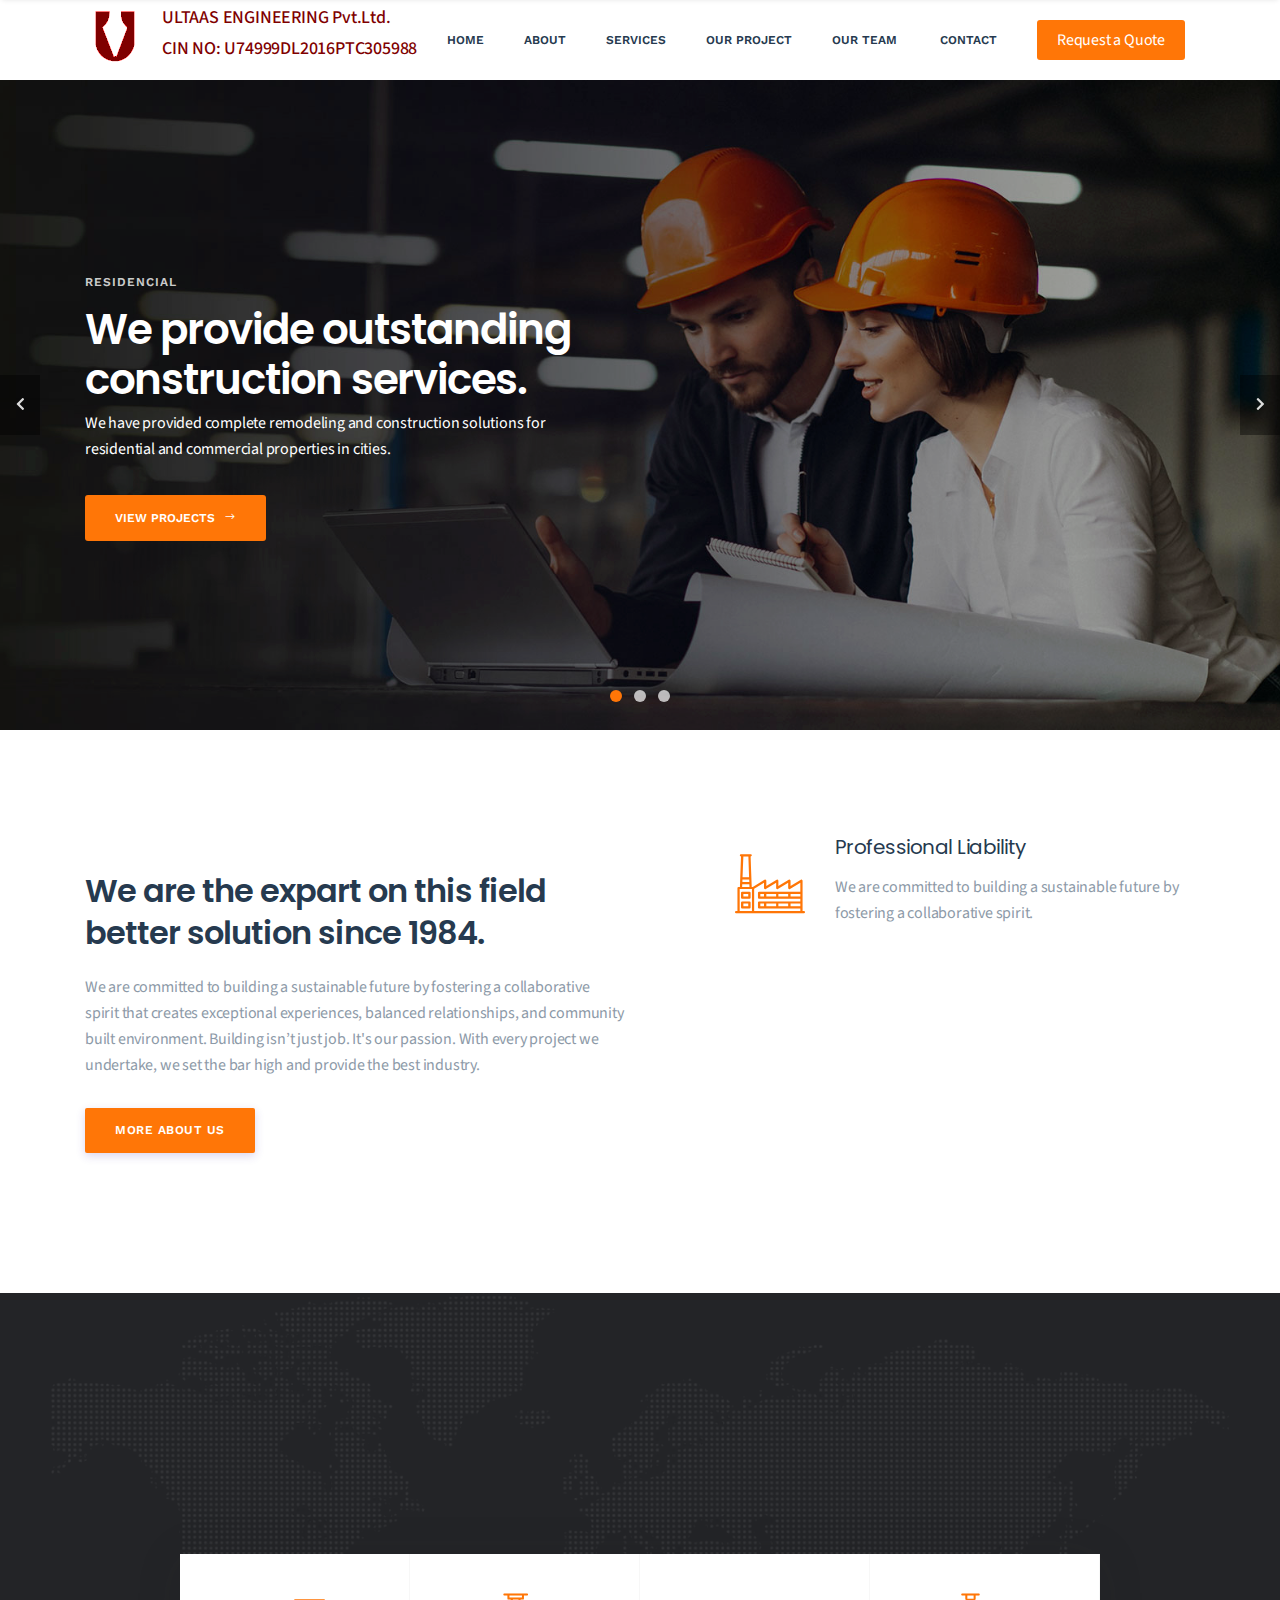
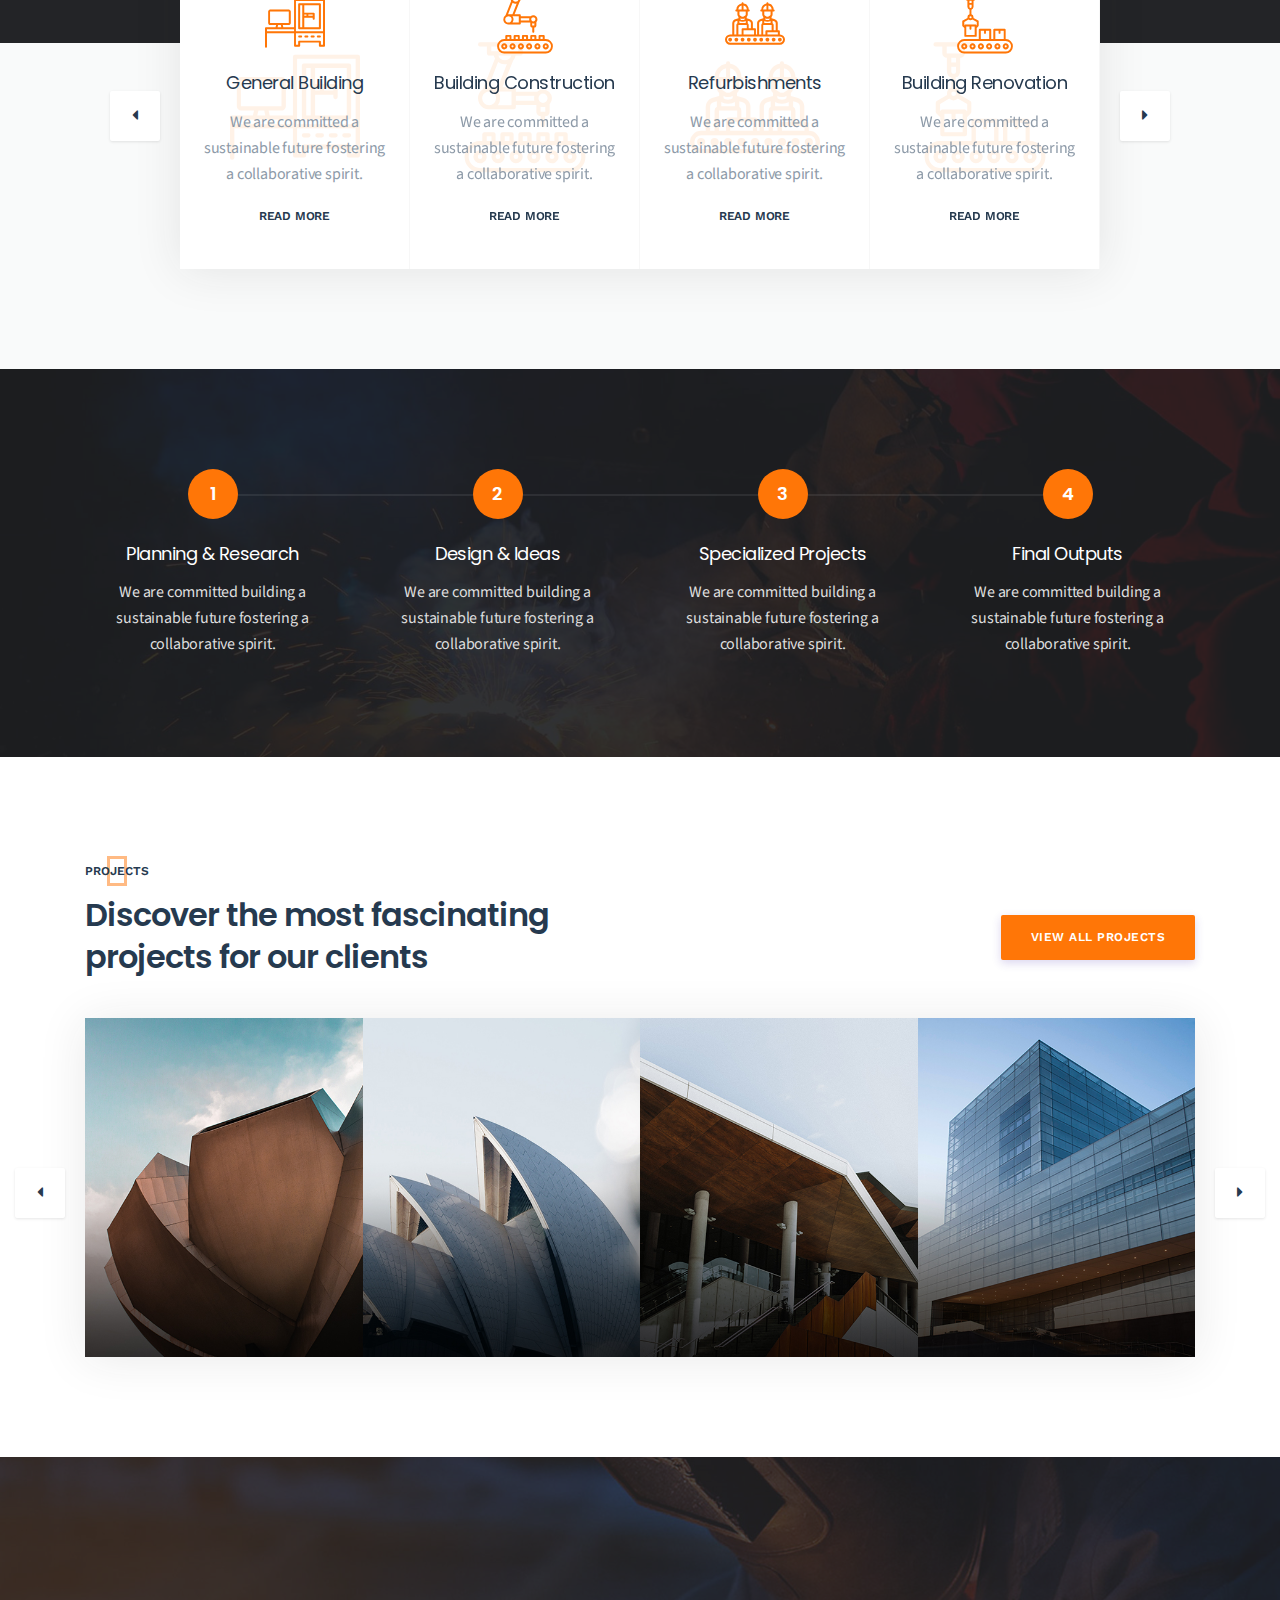
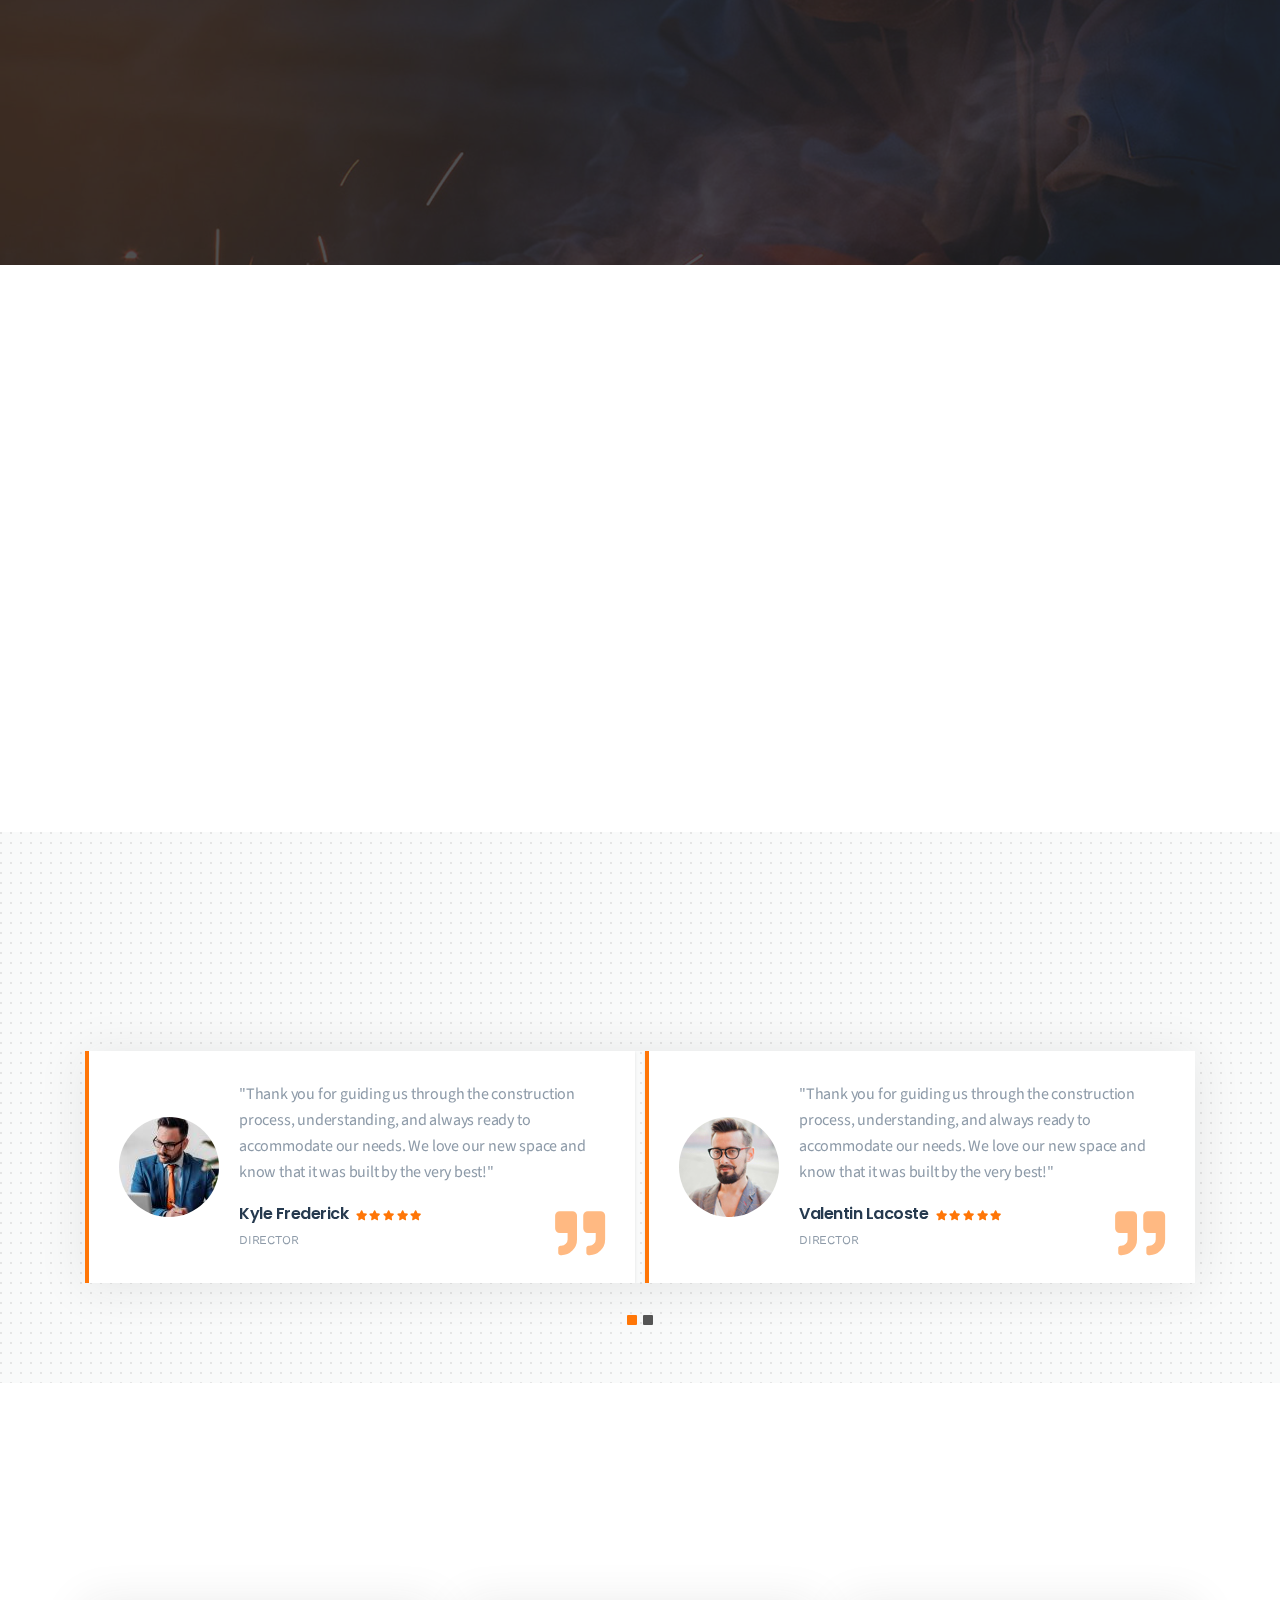
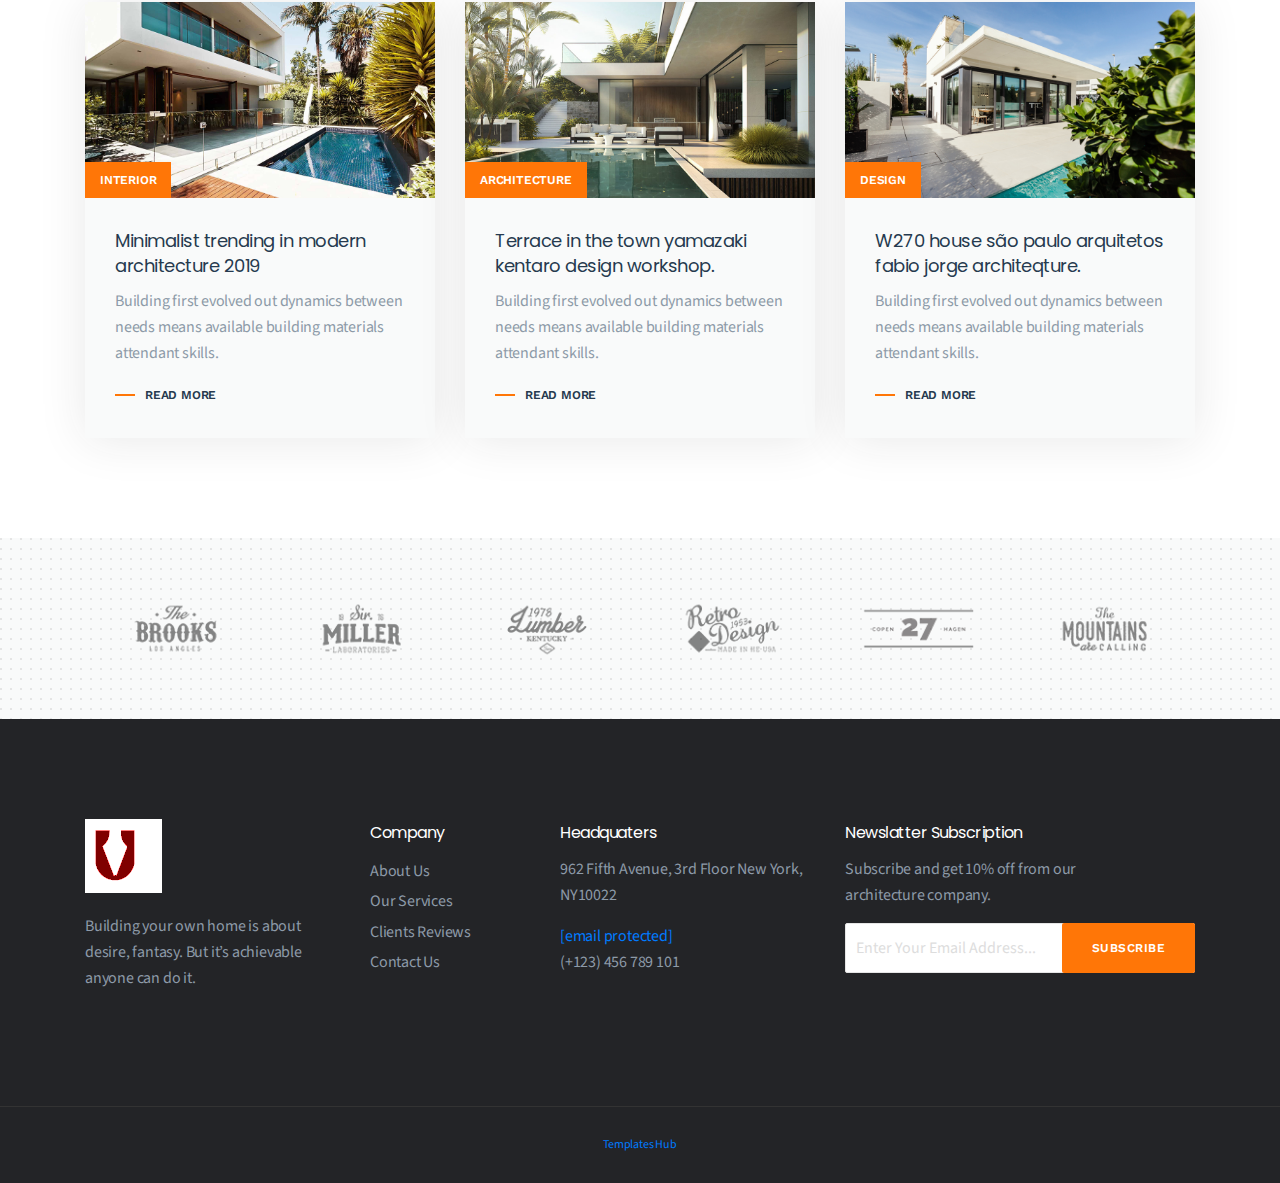
==== commit f183b8bf: "title name" ====
--- a/index.html
+++ b/index.html
@@ -37,6 +37,7 @@
 <link rel="stylesheet" href="css/main.css">
 
 <link rel="stylesheet" href="css/responsive.css">
+<link rel="stylesheet" href="style.css">
 <script src="js/vendor/modernizr-2.8.3-respond-1.4.2.min.js"></script>
 </head>
 <body>
@@ -48,9 +49,14 @@
 <div class="primary-header">
 <div class="container">
 <div class="primary-header-inner">
-<div class="header-logo">
-<a href="#"><img src="img/logo-dark.png" alt="Indico"></a>
-</div>
+    <div id="header">
+        <div class="header-logo">
+        <a href="#"><img src="img/logo-dark.png" alt="Indico"></a>
+        </div>
+        <div class="heading">
+            <span>ULTAAS ENGINEERING Pvt.Ltd.</span>
+            <span>CIN NO: U74999DL2016PTC305988</span>
+        </div>
 <div class="header-menu-wrap">
 <ul class="dl-menu">
 <li><a href="#">Home</a>
--- a/style.css
+++ b/style.css
@@ -0,0 +1,14 @@
+#header{
+    display: flex;
+    flex-direction: row;
+    max-width: fit-content;
+}
+
+.heading span{
+    color: maroon;
+    font-size: 18px;
+    display: block;
+    margin-top: 5px;
+    font-weight: 500;
+    margin-right: 10px;
+}